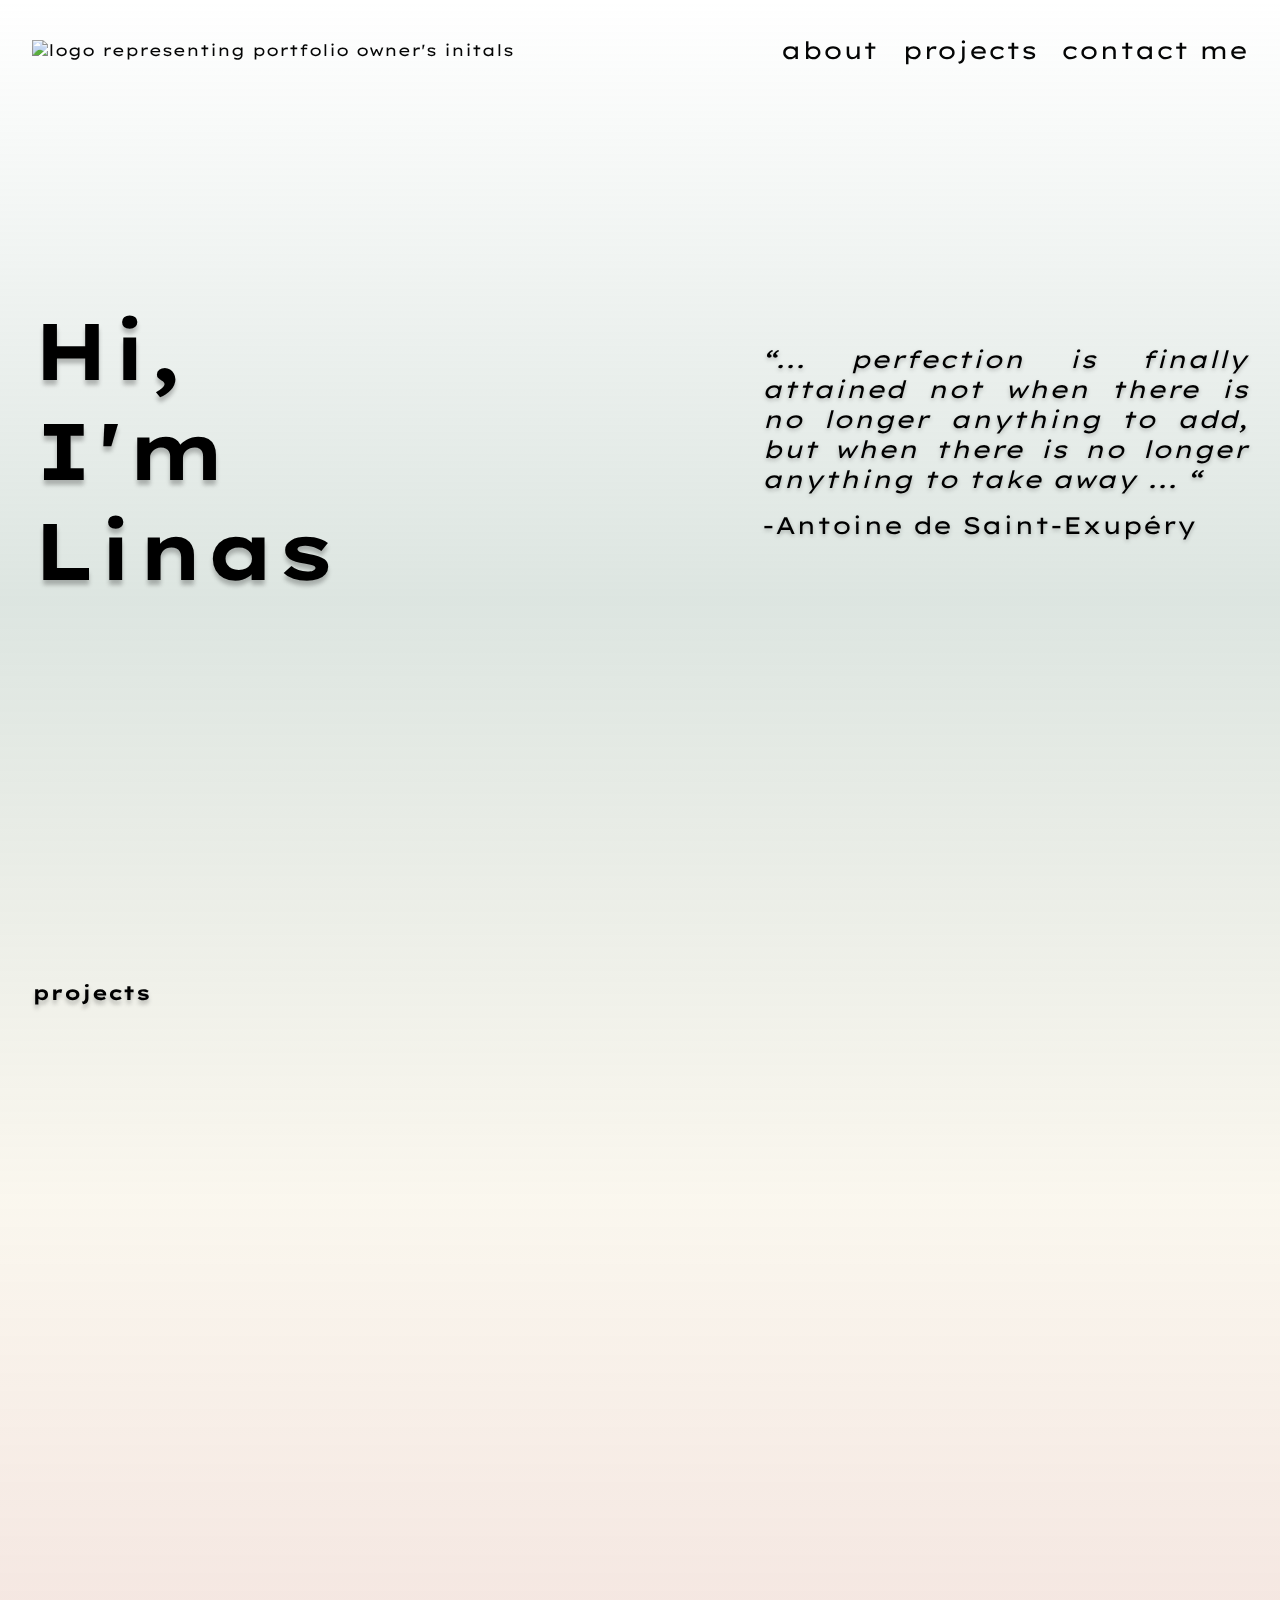
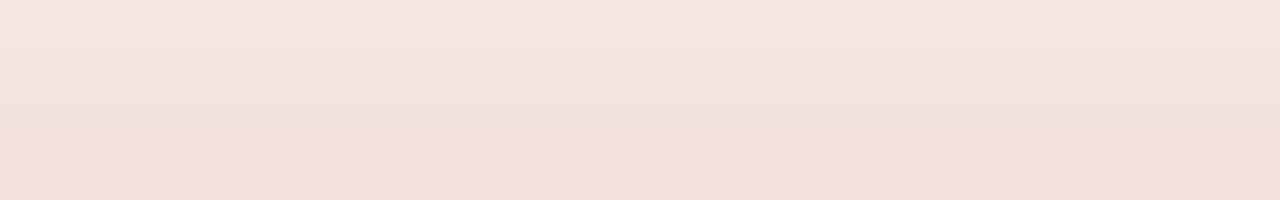
==== RWD/portfolio/index.html @ 1ae4032e "Fix padding, remove margins" ====
<!DOCTYPE html>
<html lang="en">
<head>
    <meta charset="UTF-8">
    <meta http-equiv="X-UA-Compatible" content="IE=edge">
    <meta name="viewport" content="width=device-width, initial-scale=1.0">
    <title>FCC Portfolio</title>
    <link href="./css/main.css" rel="stylesheet">
</head>
<body>
    <header class="headerBar">
        <nav id="navbar">
            <div class="navLogo">
                <img src="https://svgshare.com/i/Zgx.svg" alt="logo representing portfolio owner's initals">
            </div>
            <div class="navMenu">
                <ul class="navList">
                    <li class="navListItem">about</li>
                    <li class="navListItem">projects</li>
                    <li class="navListItem">contact me</li>
                </ul>
            </div>
        </nav>
    </header>
    <div class="parallaxContainer">
        <div class="parallaxBackground">
            <section class="parallaxLayer-1 aboutSection" id="welcome-section" > <!--id required by FCC test-->
                <h1 class="aboutTitle">Hi, I'm Linas</h1>
                <div class="quoteWrapper" >
                    <p><i>“... perfection is finally attained not when there is no longer anything to add, but when there is no longer anything to take away ... “</i></p>
                    <p>-Antoine de Saint-Exupéry</p>
                </div>
            </section>
            <section class="parallaxLayer-1 projectsSection" id="projects">
                <h1 class="projectsTitle">projects</h1>
                <div class="projectsGridcontainer">
                    <div class="projectsItem">
                        <div class="projectsItem-Image">
                            
                        </div>

                    </div>
                </div>

            </section>
            <section class="parallaxLayer-1" id="contactMe">

            </section>
        </div>
    </div>
</body>
</html>
---- RWD/portfolio/css/main.css ----
/* Global  */
@import url('https://fonts.googleapis.com/css2?family=Lexend+Mega&display=swap');

*, ::before, ::after { box-sizing: border-box; margin: 0; padding: 0;} 

html {scroll-behavior: smooth;}

body { font-family: "Lexend Mega", sans-serif; font-size: 1rem;}

/* Global End */

/* parallax effect
formula for determining scale factor:
(perspective - distance)/perspective = scaleFactor 
distance is taken from translateZ value

*/

.parallaxContainer {
    position: relative;
    width: 100%;
    height: 100%;
    overflow-x: hidden;
    overflow-y: scroll;
    perspective: 100px;
    perspective-origin: 0%;
}
.parallaxBackground {
    background-image: linear-gradient(180deg, rgba(231, 220, 128, 0), rgba(151, 177, 163, 0.33), rgba(218, 192, 126, 0.13), rgba(205, 134, 118, 0.26));
     width: 100%; /* refers to parallaxContainer */
}

.parallaxLayer-1 {

}

/* HEADER MAGIC START */
.headerBar {
    position: fixed;
    top:0;
    height: 100px;
    width: 100%;
    padding: 0 2rem;;
}

nav {
    display: flex;
    justify-content: space-between;
    align-items: center;
    height: 100%;
    width: 100%;
}

.navLogo img {
    height: 60px;
}

.navList {
    display: flex;
    flex-direction: row;
    justify-content: space-between;
    align-items: center;
    list-style: none;
    height: 100%;
}

.navListItem {
    display: inline-block;
    padding-left: 1.5rem;
    font-size: 1.5rem;
}

/* HEADER MAGIC END */

/* SECTION about MAGIC START */

.aboutSection {
    display: flex;
    flex-direction: row;
    justify-content: space-between;
    align-items: center;
    width: 100%;
    height: 100vh;
    padding: 0 2rem;
}

.aboutTitle {
    padding-right: 25%;
    width: 50%;
    font-size: 5rem;
    text-shadow: 0px 5px 4px rgba(0, 0, 0, 0.25);
}
  
.quoteWrapper {
    width: 50%;
    display: flex;
    flex-direction: column;
    align-items: flex-end;
}

.quoteWrapper p {
    padding-bottom: 1rem;
    width: 80%;
    font-size: 1.5rem;
    text-align: justify;
    text-shadow: 0px 2px 4px rgba(0, 0, 0, 0.25);
}

/* SECTION projects MAGIC START */

.projectsSection {
    display: flex;
    height: 100vh;
    padding: 5rem 2rem;
}
.projectsTitle {
    font-size: 1.25rem;
    text-shadow: 0px 4px 4px rgba(0, 0, 0, 0.25);

}
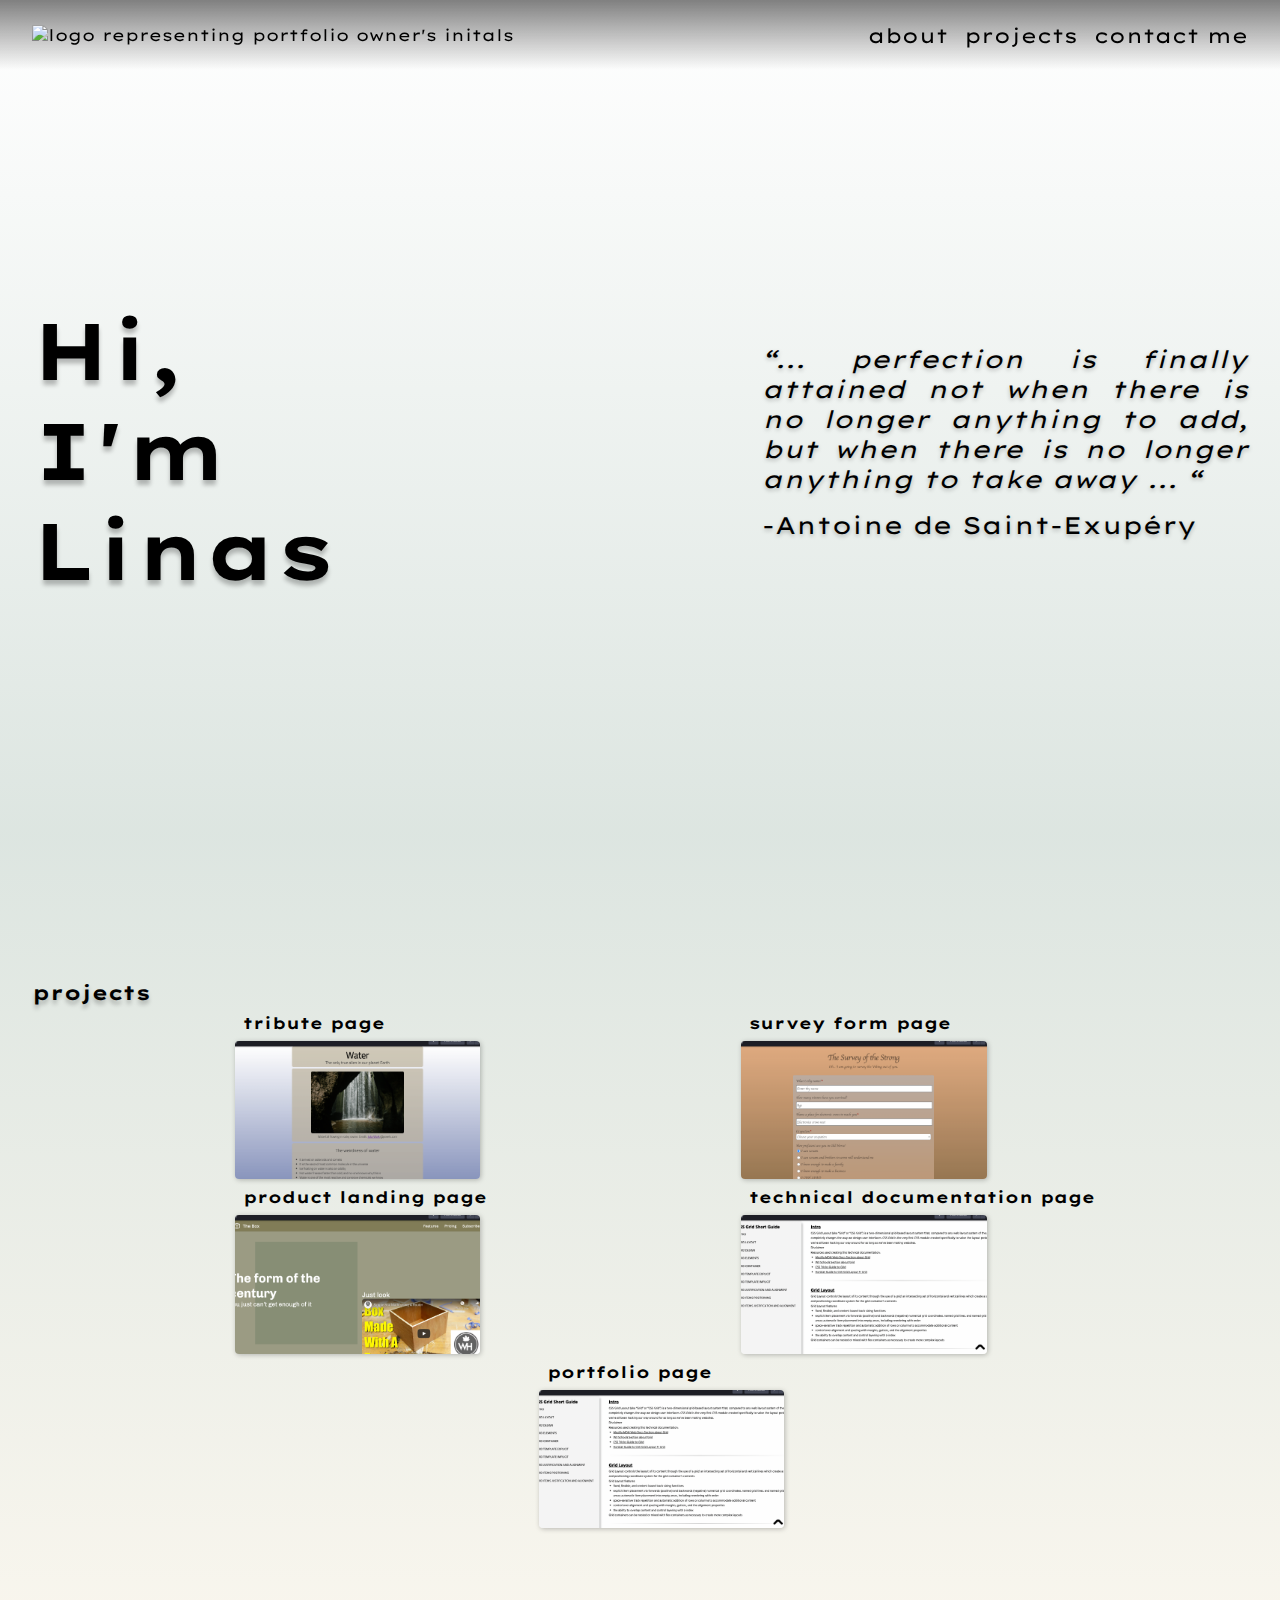
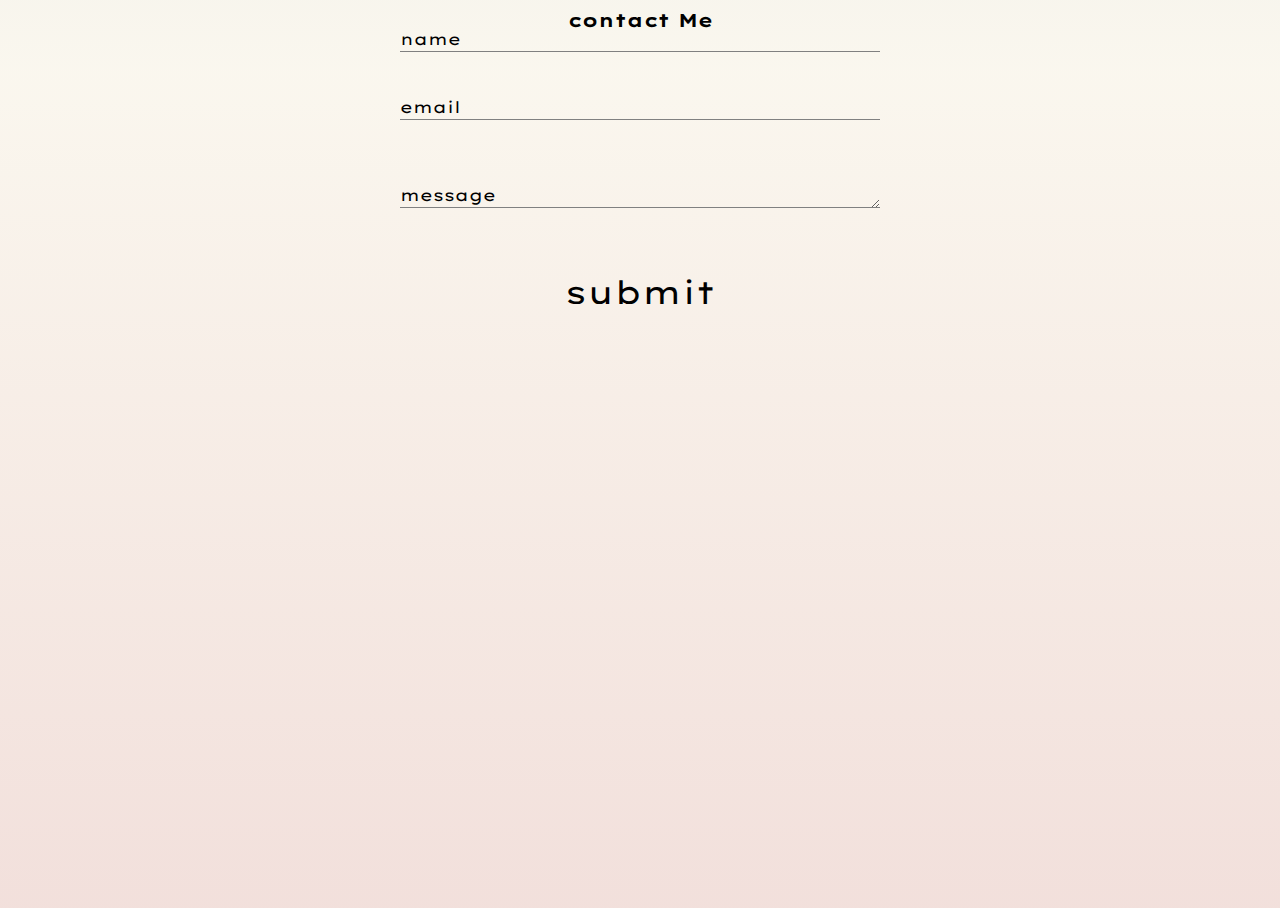
==== commit 86e81981: "Add hero, projects and contact me sections" ====
--- a/RWD/portfolio/index.html
+++ b/RWD/portfolio/index.html
@@ -11,7 +11,8 @@
     <header class="headerBar">
         <nav id="navbar">
             <div class="navLogo">
-                <img src="https://svgshare.com/i/Zgx.svg" alt="logo representing portfolio owner's initals">
+                <img src="https://gist.githubusercontent.com/paulauskas-linas/23a0754fc43d1c6cd858079d7a46c87a/raw/0eb8abd3952b3c3a4d4c0a533de4ffc9a9846395/LP-Logo.svg"
+                alt="logo representing portfolio owner's initals"> <!--https://svgshare.com/i/Zgx.svg --> 
             </div>
             <div class="navMenu">
                 <ul class="navList">
@@ -34,16 +35,116 @@
             <section class="parallaxLayer-1 projectsSection" id="projects">
                 <h1 class="projectsTitle">projects</h1>
                 <div class="projectsGridcontainer">
-                    <div class="projectsItem">
+                    <div class="projectsItem project-1">
+                        <div class="projectsItem-Title">
+                            <h4>tribute page</h4>
+                        </div>
                         <div class="projectsItem-Image">
-                            
+                            <img class="imgPage"  src="./images/tribute-page-image.png" alt="tribute page thumbnail"> <!--src="https://ibb.co/M74H1FS"-->
+                            <div class="projectsItem-Overlay"></div>
+                            <div class="projectsItem-Link">
+                                <a href="#">View on Codepen.io <img class="imgIcon" src="https://gist.githubusercontent.com/paulauskas-linas/4e09f45941d05b66aeaf3b08c924c803/raw/22e6977cbd27b227a4b9aacc6374a55cf139ad51/Open-new-tab.svg" alt=""></a>
+                            </div>
                         </div>
-
+                        <div class="projectsItem-Desc">
+                            <p>free code camp</p>
+                            <p>responsive web design project</p>
+                            <p>#html5  #css3</p>
+                        </div>
+                    </div>
+                    <div class="projectsItem project-2">
+                        <div class="projectsItem-Title">
+                            <h4>survey form page</h4>
+                        </div>
+                        <div class="projectsItem-Image">
+                            <img class="imgPage"  src="./images/survey-form-image.png" alt="tribute page thumbnail"> <!--src="https://ibb.co/M74H1FS"-->
+                            <div class="projectsItem-Overlay"></div>
+                            <div class="projectsItem-Link">
+                                <a href="#">View on Codepen.io <img class="imgIcon" src="https://gist.githubusercontent.com/paulauskas-linas/4e09f45941d05b66aeaf3b08c924c803/raw/22e6977cbd27b227a4b9aacc6374a55cf139ad51/Open-new-tab.svg" alt=""></a>
+                            </div>
+                        </div>
+                        <div class="projectsItem-Desc">
+                            <p>free code camp</p>
+                            <p>responsive web design project</p>
+                            <p>#html5  #css3</p>
+                        </div>
+                    </div>
+                    <div class="projectsItem project-3">
+                        <div class="projectsItem-Title">
+                            <h4>product landing page</h4>
+                        </div>
+                        <div class="projectsItem-Image">
+                            <img class="imgPage"  src="./images/landing-page-image.png" alt="tribute page thumbnail"> <!--src="https://ibb.co/M74H1FS"-->
+                            <div class="projectsItem-Overlay"></div>
+                            <div class="projectsItem-Link">
+                                <a href="#">View on Codepen.io <img class="imgIcon" src="https://gist.githubusercontent.com/paulauskas-linas/4e09f45941d05b66aeaf3b08c924c803/raw/22e6977cbd27b227a4b9aacc6374a55cf139ad51/Open-new-tab.svg" alt=""></a>
+                            </div>
+                        </div>
+                        <div class="projectsItem-Desc">
+                            <p>free code camp</p>
+                            <p>responsive web design project</p>
+                            <p>#html5  #css3</p>
+                        </div>
+                    </div>
+                    <div class="projectsItem project-4">
+                        <div class="projectsItem-Title">
+                            <h4>technical documentation page</h4>
+                        </div>
+                        <div class="projectsItem-Image">
+                            <img class="imgPage"  src="./images/technical-page-image.png" alt="tribute page thumbnail"> <!--src="https://ibb.co/M74H1FS"-->
+                            <div class="projectsItem-Overlay"></div>
+                            <div class="projectsItem-Link">
+                                <a href="#">View on Codepen.io <img class="imgIcon" src="https://gist.githubusercontent.com/paulauskas-linas/4e09f45941d05b66aeaf3b08c924c803/raw/22e6977cbd27b227a4b9aacc6374a55cf139ad51/Open-new-tab.svg" alt=""></a>
+                            </div>
+                        </div>
+                        <div class="projectsItem-Desc">
+                            <p>free code camp</p>
+                            <p>responsive web design project</p>
+                            <p>#html5  #css3</p>
+                        </div>
+                    </div>
+                    <div class="projectsItem project-5">
+                        <div class="projectsItem-Title">
+                            <h4>portfolio page</h4>
+                        </div>
+                        <div class="projectsItem-Image">
+                            <img class="imgPage"  src="./images/technical-page-image.png" alt="tribute page thumbnail"> <!--src="https://ibb.co/M74H1FS"-->
+                            <div class="projectsItem-Overlay"></div>
+                            <div class="projectsItem-Link">
+                                <a href="#">View on Codepen.io <img class="imgIcon" src="https://gist.githubusercontent.com/paulauskas-linas/4e09f45941d05b66aeaf3b08c924c803/raw/22e6977cbd27b227a4b9aacc6374a55cf139ad51/Open-new-tab.svg" alt=""></a>
+                            </div>
+                        </div>
+                        <div class="projectsItem-Desc">
+                            <p>free code camp</p>
+                            <p>responsive web design project</p>
+                            <p>#html5  #css3</p>
+                        </div>
                     </div>
                 </div>
 
             </section>
-            <section class="parallaxLayer-1" id="contactMe">
+            <section class="parallaxLayer-1 contactSection" id="contactMe">
+                <div class="contactWrapper">
+                    <h3>contact Me</h3>
+                    <form action="">
+                        <div class="inputGroup">
+                            <input class="inputElements" type="text" id="name" name="name" required placeholder="name">
+                            <label class="labelElements" for="name">name</label>
+                            <div class="borderLine"></div>
+                        </div>
+                        <div class="inputGroup">
+                            <input class="inputElements" type="email" id="email" name="email" required placeholder="email">
+                            <label class="labelElements" for="email">email</label>
+                            <div class="borderLine"></div>
+                        </div>
+                        <div class="inputGroup">
+                            <textarea class="inputElements" name="message" id="message" required placeholder="message"></textarea>
+                            <label class="labelElements" for="message">message</label>
+                            <div class="borderLine"></div>
+                        </div>
+                        <input class="submitButton" type="submit" value="submit">
+                    </form>
+                </div>
 
             </section>
         </div>
--- a/RWD/portfolio/css/main.css
+++ b/RWD/portfolio/css/main.css
@@ -38,9 +38,12 @@
 .headerBar {
     position: fixed;
     top:0;
-    height: 100px;
-    width: 100%;
-    padding: 0 2rem;;
+    z-index: 10;
+    height: 70px; /* 100 px - 1920 res */
+    width: 100%;
+    padding: 0 2rem;
+    background-image: linear-gradient(to bottom, rgb(128, 128, 128, 1), rgb(128, 128, 128, 0.0));
+    
 }
 
 nav {
@@ -52,7 +55,7 @@
 }
 
 .navLogo img {
-    height: 60px;
+    height: 45px;  /* 60px - 1920 */
 }
 
 .navList {
@@ -66,8 +69,8 @@
 
 .navListItem {
     display: inline-block;
-    padding-left: 1.5rem;
-    font-size: 1.5rem;
+    padding-left: 1.0rem;
+    font-size: 1.25rem;
 }
 
 /* HEADER MAGIC END */
@@ -110,11 +113,347 @@
 
 .projectsSection {
     display: flex;
-    height: 100vh;
+    flex-direction: column;
+    align-items: flex-start;
+    height: max-content;
+    width: 100%;
     padding: 5rem 2rem;
 }
+
 .projectsTitle {
     font-size: 1.25rem;
     text-shadow: 0px 4px 4px rgba(0, 0, 0, 0.25);
-
+}
+
+.projectsGridcontainer {
+    display: grid;
+    width: 100%;
+    grid-template-columns: repeat(12, 1fr);
+    grid-template-rows: repeat(2, 1fr);
+    /* gap: 1rem 4rem; row gap column gap */
+    justify-content: center;
+   
+}
+/* DESKTOPS AND FULL HD RESOLUTION SCREENS */
+@media screen and (min-width:1920px) {
+
+    .project-1 {
+        grid-area: project1;
+        grid-row-start: 1;
+        grid-column: 1 / span 4;
+    }
+    .project-2 {
+        grid-area: project2;
+        grid-row-start: 1;
+        grid-column: 5 / span 4;
+    }
+    .project-3 {
+        grid-area: project3;
+        grid-row-start: 1;
+        grid-column: 9 / span 4;
+    }
+    .project-4 {
+        grid-area: project4;
+        grid-row-start: 2;
+        grid-column: 4 / span 4;
+    }
+    .project-5 {
+        grid-area: project5;
+        grid-row-start: 2;
+        grid-column: 8 / span 4;
+    }
+}
+/* RETINA DISPLAYS MEDIA QUERY */
+@media screen 
+    and (min-width: 1200px)
+    and (max-width: 1600px)
+    and (-webkit-min-device-pixel-ratio: 2)
+    and (min-resolution: 192dpi) 
+    {
+    .projectsGridcontainer{
+        grid-template-rows: repeat(3, 1fr);
+    }
+    .project-1 {
+        grid-area: project1;
+        grid-row-start: 1;
+        grid-column: 3 / span 5;
+    }
+    .project-2 {
+        grid-area: project2;
+        grid-row-start: 1;
+        grid-column: 8 / span 5;
+    }
+    .project-3 {
+        grid-area: project3;
+        grid-row-start: 2;
+        grid-column: 3 / span 5;
+    }
+    .project-4 {
+        grid-area: project4;
+        grid-row-start: 2;
+        grid-column: 8 / span 5;
+    }
+    .project-5 {
+        grid-area: project5;
+        grid-row-start: 3;
+        grid-column: 6 / span 5;
+    }
+}
+/* SAFARI'S SPECIAL TREATMENT  */
+@media screen 
+    and (min-width: 1200px)
+    and (max-width: 1600px)
+    {
+    .projectsGridcontainer{
+        grid-template-rows: repeat(3, 1fr);
+    }
+    .project-1 {
+        grid-area: project1;
+        grid-row-start: 1;
+        grid-column: 3 / span 5;
+    }
+    .project-2 {
+        grid-area: project2;
+        grid-row-start: 1;
+        grid-column: 8 / span 5;
+    }
+    .project-3 {
+        grid-area: project3;
+        grid-row-start: 2;
+        grid-column: 3 / span 5;
+    }
+    .project-4 {
+        grid-area: project4;
+        grid-row-start: 2;
+        grid-column: 8 / span 5;
+    }
+    .project-5 {
+        grid-area: project5;
+        grid-row-start: 3;
+        grid-column: 6 / span 5;
+    }
+}
+
+.projectsItem {
+    position: relative;
+    display: grid;
+    grid-template-areas: 
+    "title title"
+    "image desc";
+    grid-template-rows: max-content max-content;
+    grid-template-columns: auto auto;
+}
+
+.projectsItem-Title {
+    grid-area: title;
+    justify-self: left;
+    padding: 0.5rem;
+    overflow: visible;
+    min-width: 0;
+}
+
+.projectsItem-Desc {
+    grid-area: desc;
+    position: relative;
+    z-index: 0;
+    left: -200px;
+    min-width: 0;
+    padding-left: 1rem;
+    place-self: center;
+    visibility: hidden;
+    transition: all .5s ease-in-out;
+}
+.projectsItem-Image:hover + .projectsItem-Desc {
+    visibility: visible;
+    left: 0;
+}
+.projectsItem-Desc p {
+    margin-bottom: 1rem;
+    font-size: 0.9rem;
+}
+
+.projectsItem-Image {
+    grid-area: image;
+    place-self: center;
+    width: 100%;
+    overflow: hidden;
+    border-radius: 0.25rem;
+    position: relative;
+    z-index: 1;
+    box-shadow: 1px 1px 5px rgba(0, 0, 0, 0.25);
+    transition: all .3 ease-in-out;
+}
+
+.projectsItem-Image .imgPage {
+    position: relative;
+    top: 0;
+    width: 100%;
+    border-radius: 0.25rem;
+    -webkit-transform: scale(1.1);
+	transform: scale(1.1);
+	-webkit-transition: .3s ease-in-out;
+	transition: .3s ease-in-out;
+    opacity: 1;
+}
+
+.projectsItem-Image:hover .imgPage {
+    -webkit-transform: scale(1.3);
+	transform: scale(1.3);
+    opacity: 0.1;
+}
+
+.projectsItem-Image:hover .projectsItem-Image {
+    overflow: unset;
+}
+
+.projectsItem-Overlay {
+    position: absolute;
+    top: 0;
+    width: 100%;
+    height: 100%;
+    background-color: rgba(0, 0, 0, 0.1);
+    border-radius: 0.25rem;
+    z-index: 2;
+    opacity: 0;
+    transition: all 0.5s;
+}
+
+.projectsItem-Image:hover .projectsItem-Overlay {
+    opacity: 1;
+}
+
+.projectsItem-Link {
+    position: absolute;
+    top: 0;
+    left: 0;
+    display: flex;
+    align-items: center;
+    justify-content: center;
+    height: 100%;
+    width: 100%;
+    z-index: 3;
+    opacity: 0;
+    transition: .3s ease-in-out;
+
+}
+.projectsItem-Image:hover .projectsItem-Link {
+    opacity: 1;
+}
+
+.projectsItem-Link a {
+    color: black;
+    text-decoration: none;
+    padding: 30px;
+    font-size: 0.9rem;
+}
+
+.imgIcon {
+    height: 10px;
+    padding-left: 5px;
+    
+}
+
+/* SECTIION contact me MAGIC START  */
+
+.contactSection {
+    height: 100vh;
+}
+
+.contactWrapper {
+    display: flex;
+    flex-direction: column;
+    justify-content: center;
+    margin: auto;
+    width: 30rem;
+    text-align: center;
+}
+.inputGroup {
+    position: relative;
+    width: 100%;
+    height: max-content;
+    display: flex;
+    flex-direction: column;
+    align-items: flex-start;
+    margin-bottom: 3rem;
+}
+.contactWrapper form{
+    display: flex;
+    flex-direction: column;
+    align-items: flex-start;
+    justify-items: center;
+    margin: auto;
+    width: 30rem;
+}
+
+.inputElements {
+    position: relative;
+    display: block;
+    font-family: inherit;
+    font-size: 1rem;
+    width: 100%;
+    /* height: 1.5rem; */
+    /* margin-top: 1rem; */
+    /* margin-bottom: 1rem; */
+    /* padding-bottom: 1rem; */
+    border: 0;
+    outline: none;
+    resize: vertical;
+    /* border-bottom: 1px solid grey; */
+    background-color: transparent;
+}
+.borderLine {
+    position: absolute;
+    z-index: 2;
+    bottom: 0;
+    width: 100%;
+    height: 1px;
+    background-color: grey;
+    pointer-events: none;
+}
+.borderLine::before, .borderLine::after {
+    content: "";
+    position: absolute;
+    left: 0;
+    height: 200%;
+    background-color: rgb(114, 114, 114);
+    width: 0;
+}
+.borderLine::before {
+transition: width 0.3s ease-out
+}
+
+.inputElements:focus ~ .borderLine::before {
+    width: 100%;
+}
+.labelElements {
+    position: absolute;
+    pointer-events: none;
+    bottom: calc(0.25rem - 1px);
+    transition: all 0.5s ease-in-out;
+}
+
+.inputElements:focus ~ .labelElements {
+    bottom: calc(1.25rem - 1px);
+}
+.inputElements:focus + .inputElements::placeholder {
+    opacity: 1;
+}
+
+.inputElements::placeholder {
+    opacity: 0;
+}
+
+.submitButton {
+    font-size: 2rem;
+    font-family: inherit;
+    height: 2rem;
+    width: 100%;
+    margin-top: 1rem;
+    margin-bottom: 1rem;
+    border: 0;
+    background-color: transparent;
+}
+
+.submitButton:hover {
+    cursor: pointer;
 }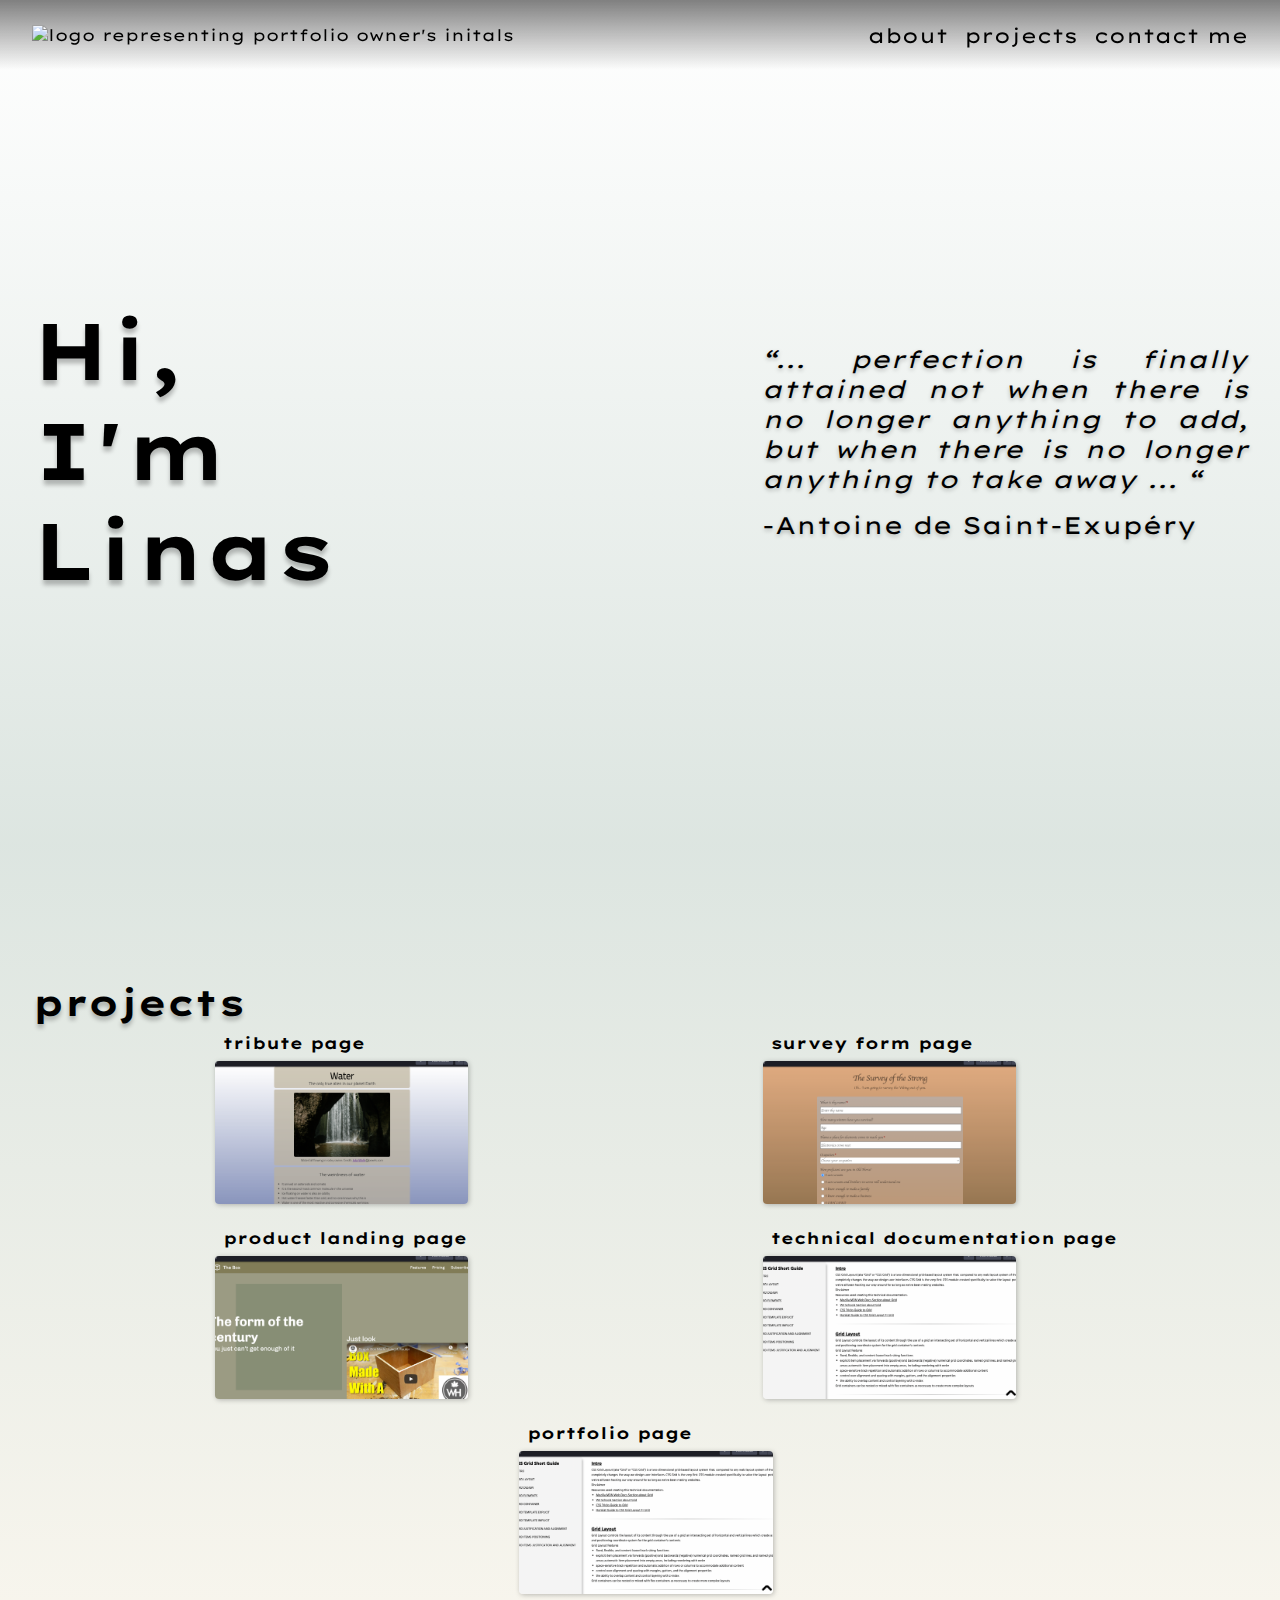
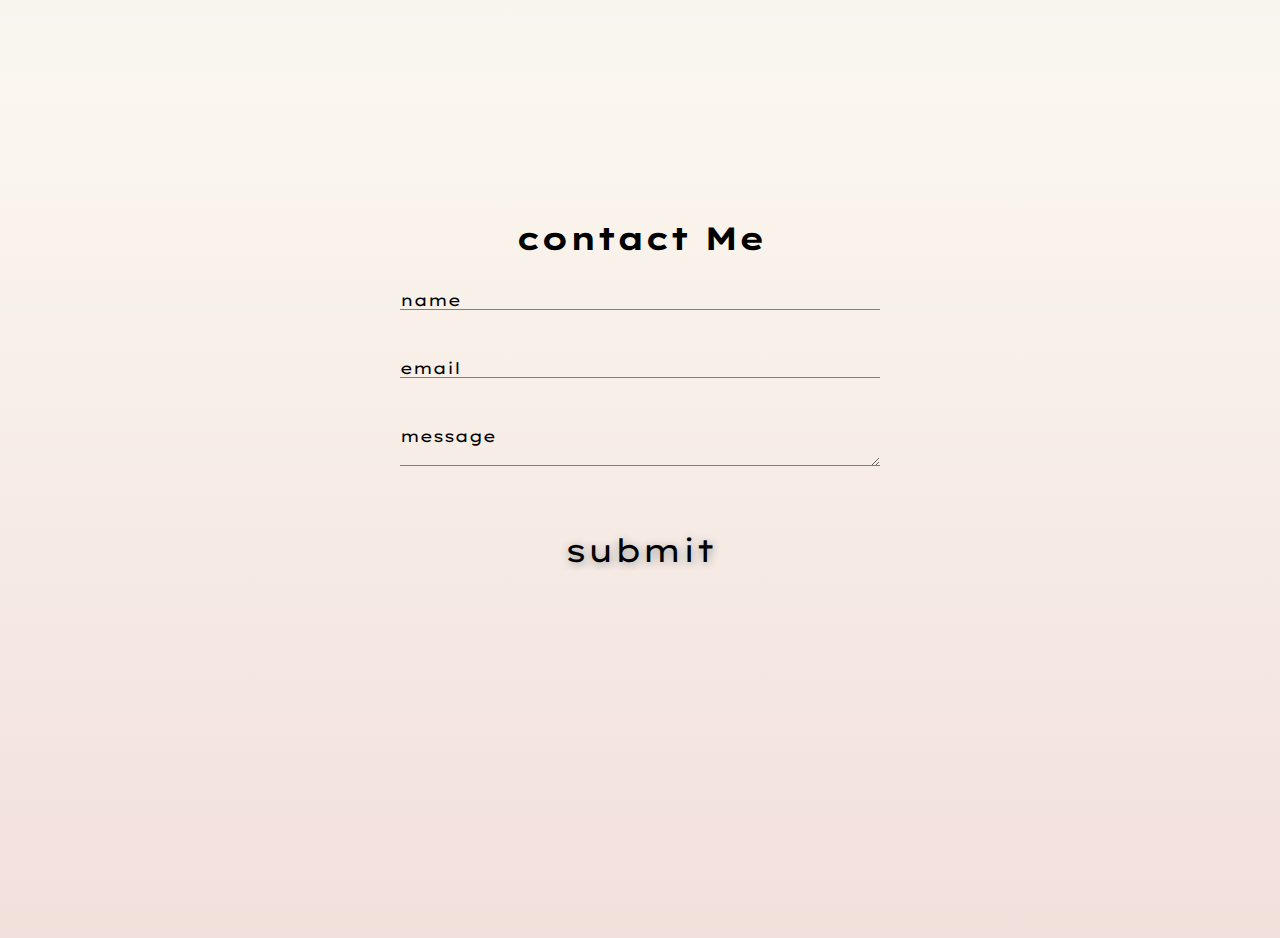
==== commit bfe7c69d: "Add footer. Fix media queries project section" ====
--- a/RWD/portfolio/index.html
+++ b/RWD/portfolio/index.html
@@ -48,7 +48,8 @@
                         </div>
                         <div class="projectsItem-Desc">
                             <p>free code camp</p>
-                            <p>responsive web design project</p>
+                            <p>responsive web</p>
+                            <p>design project</p>
                             <p>#html5  #css3</p>
                         </div>
                     </div>
@@ -65,7 +66,8 @@
                         </div>
                         <div class="projectsItem-Desc">
                             <p>free code camp</p>
-                            <p>responsive web design project</p>
+                            <p>responsive web</p>
+                            <p>design project</p>
                             <p>#html5  #css3</p>
                         </div>
                     </div>
@@ -82,7 +84,8 @@
                         </div>
                         <div class="projectsItem-Desc">
                             <p>free code camp</p>
-                            <p>responsive web design project</p>
+                            <p>responsive web</p>
+                            <p>design project</p>
                             <p>#html5  #css3</p>
                         </div>
                     </div>
@@ -99,7 +102,8 @@
                         </div>
                         <div class="projectsItem-Desc">
                             <p>free code camp</p>
-                            <p>responsive web design project</p>
+                            <p>responsive web</p>
+                            <p>design project</p>
                             <p>#html5  #css3</p>
                         </div>
                     </div>
@@ -116,7 +120,8 @@
                         </div>
                         <div class="projectsItem-Desc">
                             <p>free code camp</p>
-                            <p>responsive web design project</p>
+                            <p>responsive web</p>
+                            <p>design project</p>
                             <p>#html5  #css3</p>
                         </div>
                     </div>
@@ -125,8 +130,8 @@
             </section>
             <section class="parallaxLayer-1 contactSection" id="contactMe">
                 <div class="contactWrapper">
-                    <h3>contact Me</h3>
-                    <form action="">
+                    <h3 class="contactTitle">contact Me</h3>
+                    <form>
                         <div class="inputGroup">
                             <input class="inputElements" type="text" id="name" name="name" required placeholder="name">
                             <label class="labelElements" for="name">name</label>
@@ -145,6 +150,28 @@
                         <input class="submitButton" type="submit" value="submit">
                     </form>
                 </div>
+                <footer class="footerBar">
+                    <div class="profileWrapper">
+                        <div class="profileGroup">
+                            <a class="profileLink" href="#">
+                                <img class="profileImage" src="https://gist.githubusercontent.com/paulauskas-linas/5634d9c485f2d5670aab310d127ba085/raw/3737ef88d2c002b6579de37f0a1c89c19afa527b/GitHub-icon.svg" alt="">
+                                <p class="profileText">github profile</p>
+                            </a>
+                        </div>
+                        <div class="profileGroup">
+                            <a class="profileLink" href="#">
+                                <img class="profileImage" src="https://gist.githubusercontent.com/paulauskas-linas/2230ad0b1bdddcf3e721e39c43702c73/raw/d50d54a9859c410bb1374519d8cd5a1fb4202756/codepen-icon.svg" alt="">
+                                <p class="profileText">codepen profile</p>
+                            </a>
+                        </div>
+                        <div class="profileGroup">
+                            <a class="profileLink" href="#">
+                                <img class="profileImage" src="https://gist.githubusercontent.com/paulauskas-linas/9cf923a3d4423e94ad4e49ca89dd5e96/raw/79f559b1fb07e5d4da1321f0769f44af40d49c2b/freecodecamp-icon.svg" alt="">
+                                <p class="profileText">freecodecamp profile</p>
+                            </a>
+                        </div>
+                    </div>
+                </footer>
 
             </section>
         </div>
--- a/RWD/portfolio/css/main.css
+++ b/RWD/portfolio/css/main.css
@@ -7,6 +7,9 @@
 
 body { font-family: "Lexend Mega", sans-serif; font-size: 1rem;}
 
+.debug {
+    border: 10px solid red;
+}
 /* Global End */
 
 /* parallax effect
@@ -121,117 +124,17 @@
 }
 
 .projectsTitle {
-    font-size: 1.25rem;
+    font-size: 2.25rem;
     text-shadow: 0px 4px 4px rgba(0, 0, 0, 0.25);
 }
 
 .projectsGridcontainer {
     display: grid;
     width: 100%;
-    grid-template-columns: repeat(12, 1fr);
+    grid-template-columns: repeat(20, 1fr);
     grid-template-rows: repeat(2, 1fr);
-    /* gap: 1rem 4rem; row gap column gap */
+    gap: 3rem 0.1rem; /*row gap column gap */
     justify-content: center;
-   
-}
-/* DESKTOPS AND FULL HD RESOLUTION SCREENS */
-@media screen and (min-width:1920px) {
-
-    .project-1 {
-        grid-area: project1;
-        grid-row-start: 1;
-        grid-column: 1 / span 4;
-    }
-    .project-2 {
-        grid-area: project2;
-        grid-row-start: 1;
-        grid-column: 5 / span 4;
-    }
-    .project-3 {
-        grid-area: project3;
-        grid-row-start: 1;
-        grid-column: 9 / span 4;
-    }
-    .project-4 {
-        grid-area: project4;
-        grid-row-start: 2;
-        grid-column: 4 / span 4;
-    }
-    .project-5 {
-        grid-area: project5;
-        grid-row-start: 2;
-        grid-column: 8 / span 4;
-    }
-}
-/* RETINA DISPLAYS MEDIA QUERY */
-@media screen 
-    and (min-width: 1200px)
-    and (max-width: 1600px)
-    and (-webkit-min-device-pixel-ratio: 2)
-    and (min-resolution: 192dpi) 
-    {
-    .projectsGridcontainer{
-        grid-template-rows: repeat(3, 1fr);
-    }
-    .project-1 {
-        grid-area: project1;
-        grid-row-start: 1;
-        grid-column: 3 / span 5;
-    }
-    .project-2 {
-        grid-area: project2;
-        grid-row-start: 1;
-        grid-column: 8 / span 5;
-    }
-    .project-3 {
-        grid-area: project3;
-        grid-row-start: 2;
-        grid-column: 3 / span 5;
-    }
-    .project-4 {
-        grid-area: project4;
-        grid-row-start: 2;
-        grid-column: 8 / span 5;
-    }
-    .project-5 {
-        grid-area: project5;
-        grid-row-start: 3;
-        grid-column: 6 / span 5;
-    }
-}
-/* SAFARI'S SPECIAL TREATMENT  */
-@media screen 
-    and (min-width: 1200px)
-    and (max-width: 1600px)
-    {
-    .projectsGridcontainer{
-        grid-template-rows: repeat(3, 1fr);
-    }
-    .project-1 {
-        grid-area: project1;
-        grid-row-start: 1;
-        grid-column: 3 / span 5;
-    }
-    .project-2 {
-        grid-area: project2;
-        grid-row-start: 1;
-        grid-column: 8 / span 5;
-    }
-    .project-3 {
-        grid-area: project3;
-        grid-row-start: 2;
-        grid-column: 3 / span 5;
-    }
-    .project-4 {
-        grid-area: project4;
-        grid-row-start: 2;
-        grid-column: 8 / span 5;
-    }
-    .project-5 {
-        grid-area: project5;
-        grid-row-start: 3;
-        grid-column: 6 / span 5;
-    }
 }
 
 .projectsItem {
@@ -242,6 +145,7 @@
     "image desc";
     grid-template-rows: max-content max-content;
     grid-template-columns: auto auto;
+    margin-bottom: 1rem;
 }
 
 .projectsItem-Title {
@@ -249,7 +153,6 @@
     justify-self: left;
     padding: 0.5rem;
     overflow: visible;
-    min-width: 0;
 }
 
 .projectsItem-Desc {
@@ -290,15 +193,15 @@
     width: 100%;
     border-radius: 0.25rem;
     -webkit-transform: scale(1.1);
-	transform: scale(1.1);
-	-webkit-transition: .3s ease-in-out;
-	transition: .3s ease-in-out;
+    transform: scale(1.1);
+    -webkit-transition: .3s ease-in-out;
+    transition: .3s ease-in-out;
     opacity: 1;
 }
 
 .projectsItem-Image:hover .imgPage {
     -webkit-transform: scale(1.3);
-	transform: scale(1.3);
+    transform: scale(1.3);
     opacity: 0.1;
 }
 
@@ -352,29 +255,155 @@
     padding-left: 5px;
     
 }
-
+/* DESKTOPS AND FULL HD RESOLUTION SCREENS */
+@media screen and (min-width:1600px) {
+
+    .project-1 {
+        grid-area: project1;
+        grid-row-start: 1;
+        grid-column: 2 / span 6;
+    }
+    .project-2 {
+        grid-area: project2;
+        grid-row-start: 1;
+        grid-column: 8 / span 6;
+    }
+    .project-3 {
+        grid-area: project3;
+        grid-row-start: 1;
+        grid-column: 14 / span 6;
+    }
+    .project-4 {
+        grid-area: project4;
+        grid-row-start: 2;
+        grid-column: 6 / span 6;
+    }
+    .project-5 {
+        grid-area: project5;
+        grid-row-start: 2;
+        grid-column: 13 / span 6;
+    }
+}
+/* RETINA DISPLAYS MEDIA QUERY */
+@media screen 
+    and (min-width: 1200px)
+    and (max-width: 1600px)
+    and (-webkit-min-device-pixel-ratio: 2)
+    and (min-resolution: 192dpi) {
+    .projectsGridcontainer{
+        grid-template-rows: repeat(3, 1fr);
+    }
+    .project-1 {
+        grid-area: project1;
+        grid-row-start: 1;
+        grid-column: 4 / span 7;
+    }
+    .project-2 {
+        grid-area: project2;
+        grid-row-start: 1;
+        grid-column: 13 / span 7;
+    }
+    .project-3 {
+        grid-area: project3;
+        grid-row-start: 2;
+        grid-column: 4 / span 7;
+    }
+    .project-4 {
+        grid-area: project4;
+        grid-row-start: 2;
+        grid-column: 13 / span 7;
+    }
+    .project-5 {
+        grid-area: project5;
+        grid-row-start: 3;
+        grid-column: 9 / span 7;
+    }
+}
+/* SAFARI'S SPECIAL TREATMENT  */
+@media screen 
+    and (min-width: 1200px)
+    and (max-width: 1600px) {
+    .projectsGridcontainer{
+        grid-template-rows: repeat(3, 1fr);
+    }
+    .project-1 {
+        grid-area: project1;
+        grid-row-start: 1;
+        grid-column: 4 / span 7;
+    }
+    .project-2 {
+        grid-area: project2;
+        grid-row-start: 1;
+        grid-column: 13 / span 7;
+    }
+    .project-3 {
+        grid-area: project3;
+        grid-row-start: 2;
+        grid-column: 4 / span 7;
+    }
+    .project-4 {
+        grid-area: project4;
+        grid-row-start: 2;
+        grid-column: 13 / span 7;
+    }
+    .project-5 {
+        grid-area: project5;
+        grid-row-start: 3;
+        grid-column: 9 / span 7;
+    }
+}
+/* MOBILE */
+@media screen 
+    and (max-width: 1200px)
+    {
+    .projectsGridcontainer{
+        grid-template-rows: repeat(5, 1fr);
+    }
+    .project-1 {
+        grid-area: project1;
+        grid-row-start: 1;
+        grid-column: 3 / span 14;
+    }
+    .project-2 {
+        grid-area: project2;
+        grid-row-start: 2;
+        grid-column: 3 / span 14;
+    }
+    .project-3 {
+        grid-area: project3;
+        grid-row-start: 3;
+        grid-column: 3 / span 14;
+    }
+    .project-4 {
+        grid-area: project4;
+        grid-row-start: 4;
+        grid-column: 3 / span 14;
+    }
+    .project-5 {
+        grid-area: project5;
+        grid-row-start: 5;
+        grid-column: 3 / span 14;
+    }
+}
 /* SECTIION contact me MAGIC START  */
 
 .contactSection {
-    height: 100vh;
+    height: 80vh;
 }
 
 .contactWrapper {
     display: flex;
     flex-direction: column;
     justify-content: center;
-    margin: auto;
+    margin-top: 10%;
+    margin-left: auto;
+    margin-right: auto;
     width: 30rem;
     text-align: center;
 }
-.inputGroup {
-    position: relative;
-    width: 100%;
-    height: max-content;
-    display: flex;
-    flex-direction: column;
-    align-items: flex-start;
-    margin-bottom: 3rem;
+.contactTitle {
+    font-size: 2rem;
+    padding-bottom: 2rem;
 }
 .contactWrapper form{
     display: flex;
@@ -383,6 +412,15 @@
     justify-items: center;
     margin: auto;
     width: 30rem;
+}
+.inputGroup {
+    position: relative;
+    width: 100%;
+    height: max-content;
+    display: flex;
+    flex-direction: column;
+    align-items: flex-start;
+    margin-bottom: 3rem;
 }
 
 .inputElements {
@@ -401,6 +439,22 @@
     /* border-bottom: 1px solid grey; */
     background-color: transparent;
 }
+
+.inputElements::placeholder {
+    opacity: 0;
+}
+
+.labelElements {
+    position: absolute;
+    pointer-events: none;
+    top: 0;
+    transition: all 0.5s ease-in-out;
+}
+
+.inputElements:focus ~ .labelElements {
+    top: -1.25rem;
+}
+
 .borderLine {
     position: absolute;
     z-index: 2;
@@ -425,35 +479,78 @@
 .inputElements:focus ~ .borderLine::before {
     width: 100%;
 }
-.labelElements {
-    position: absolute;
-    pointer-events: none;
-    bottom: calc(0.25rem - 1px);
-    transition: all 0.5s ease-in-out;
-}
-
-.inputElements:focus ~ .labelElements {
-    bottom: calc(1.25rem - 1px);
-}
-.inputElements:focus + .inputElements::placeholder {
-    opacity: 1;
-}
-
-.inputElements::placeholder {
-    opacity: 0;
-}
 
 .submitButton {
     font-size: 2rem;
     font-family: inherit;
-    height: 2rem;
-    width: 100%;
+    text-shadow: 1px 2px 10px rgb(151, 151, 151);
+    height: 2.5rem;
+    width: 60%;
+    align-self: center;
     margin-top: 1rem;
     margin-bottom: 1rem;
     border: 0;
     background-color: transparent;
+    transition: all 0.6s ease-out;
+    
 }
 
 .submitButton:hover {
     cursor: pointer;
-}+    transform: translate(0, -1rem) ;
+}
+
+/* FOOTER MAGIC */
+
+
+.footerBar {
+    position: fixed;
+    bottom: 0;
+    width: 100%;
+}
+.profileWrapper {
+    display: flex;
+    flex-direction: row;
+    justify-content: space-around;
+    margin: auto;
+    padding-bottom: 5rem;
+    width: 30rem;
+}
+
+.profileGroup {
+    display: flex;
+    justify-content: center;
+    align-content: center;
+    width: 10%;
+    height: 100%;
+}
+.profileLink {
+    position: relative;
+    width: 100%;
+    height: 100%;
+    color: black;
+}
+.profileImage {
+    position: absolute;
+    top: 0;
+    left: 0;
+    transition: all 0.3s ease-out;
+}
+
+.profileText {
+    position: absolute;
+    visibility: hidden;
+    transition: all 0.3s ease-in-out;
+}
+
+.profileGroup:hover .profileText {
+    visibility: visible;
+}
+
+.profileGroup:hover .profileImage {
+    position: absolute;
+    transform: scale(0.8);
+    top: -2.5rem;
+    overflow: visible;
+    left: -2.5rem;
+}
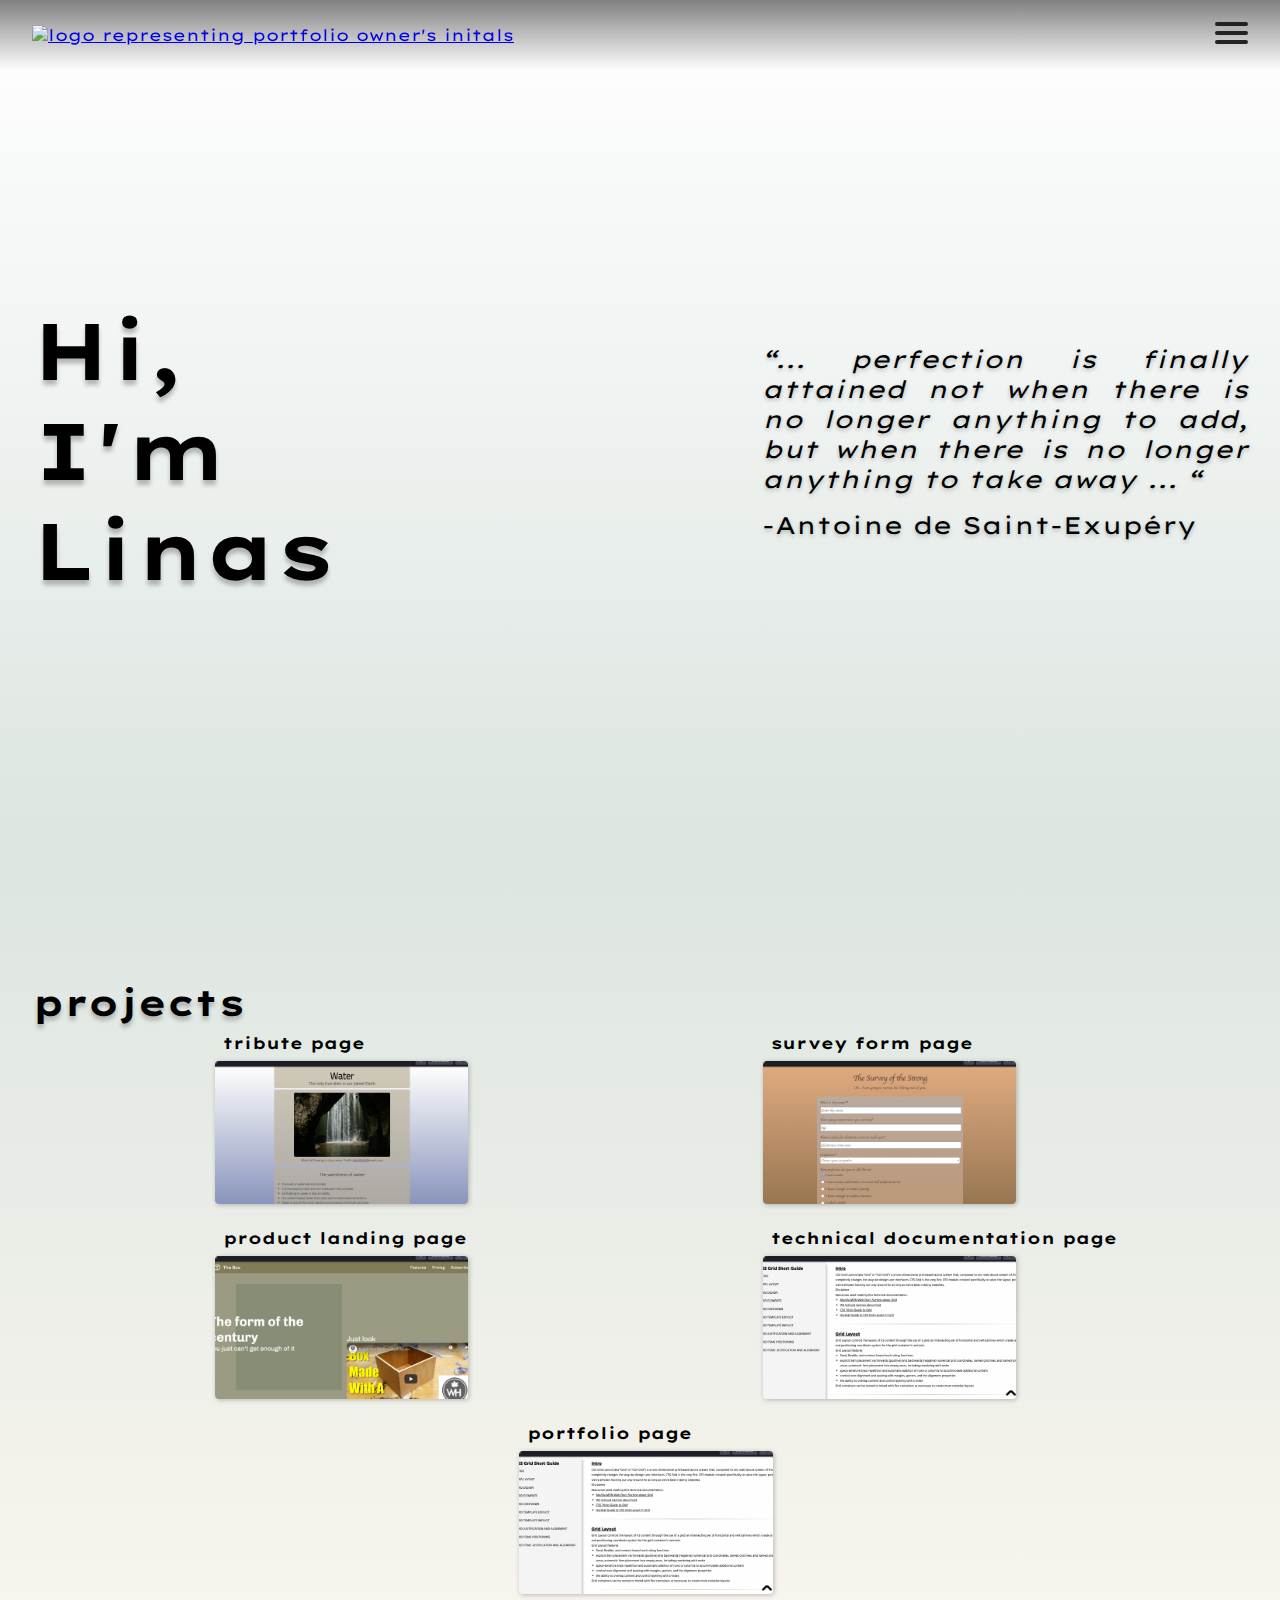
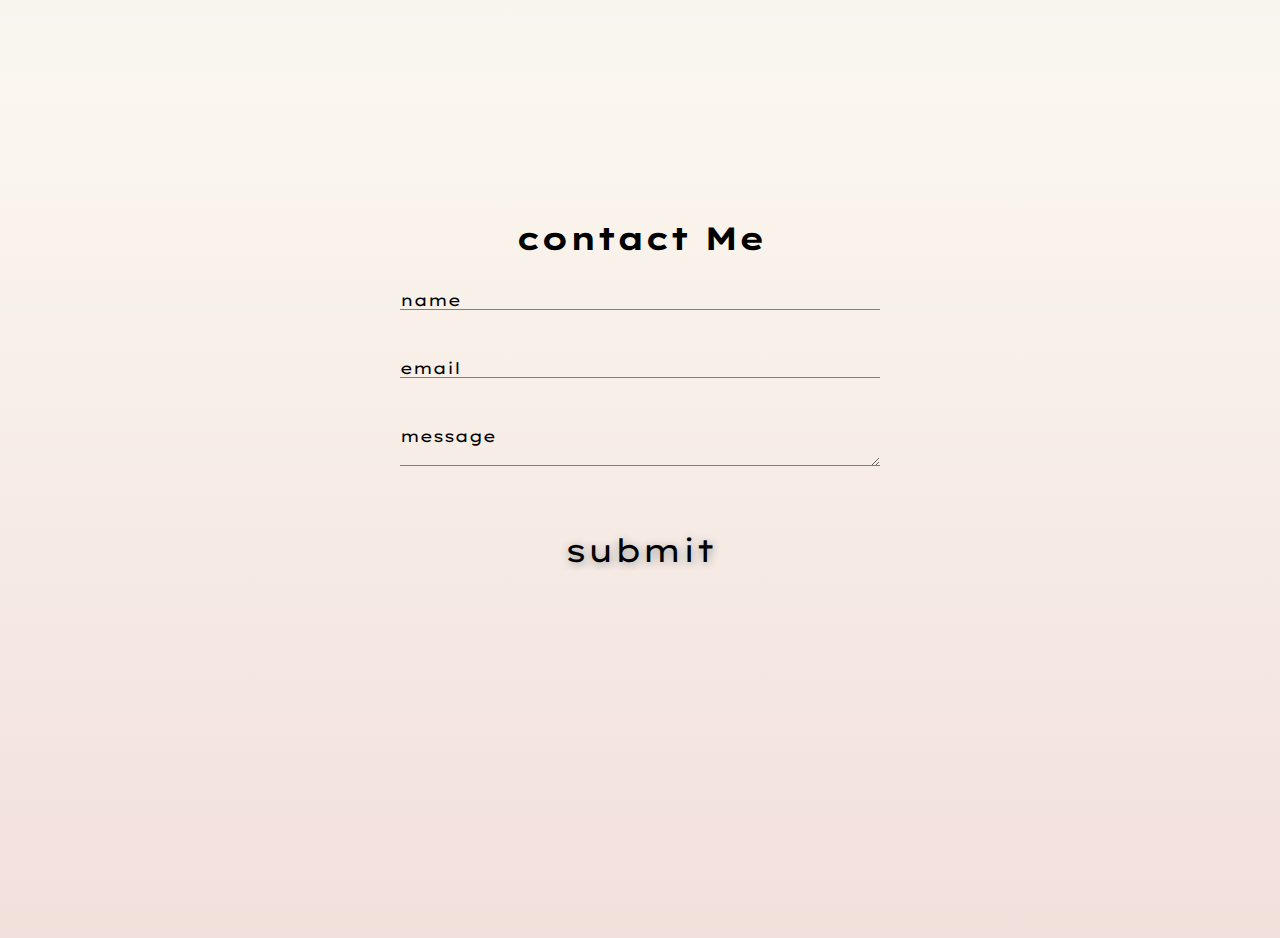
==== commit cf601b80: "Fix Safari fixed position footer." ====
--- a/RWD/portfolio/index.html
+++ b/RWD/portfolio/index.html
@@ -11,14 +11,29 @@
     <header class="headerBar">
         <nav id="navbar">
             <div class="navLogo">
-                <img src="https://gist.githubusercontent.com/paulauskas-linas/23a0754fc43d1c6cd858079d7a46c87a/raw/0eb8abd3952b3c3a4d4c0a533de4ffc9a9846395/LP-Logo.svg"
-                alt="logo representing portfolio owner's initals"> <!--https://svgshare.com/i/Zgx.svg --> 
+                <a href="#">
+                    <img src="https://gist.githubusercontent.com/paulauskas-linas/23a0754fc43d1c6cd858079d7a46c87a/raw/0eb8abd3952b3c3a4d4c0a533de4ffc9a9846395/LP-Logo.svg"
+                    alt="logo representing portfolio owner's initals">
+                </a>
             </div>
             <div class="navMenu">
+                <input type="checkbox"/>
+                <span></span>
+                <span></span>
+                <span></span>
                 <ul class="navList">
-                    <li class="navListItem">about</li>
-                    <li class="navListItem">projects</li>
-                    <li class="navListItem">contact me</li>
+                    <a class="navLink" href="#welcome-section">
+                        <li class="navListItem">about</li>
+                        <div class="underLine"></div>
+                    </a>
+                    <a class="navLink" href="#projects">
+                        <li class="navListItem">projects</li>
+                        <div class="underLine"></div>
+                    </a>
+                    <a class="navLink" href="#contactMe">
+                        <li class="navListItem">contact me</li>
+                        <div class="underLine"></div>
+                    </a>
                 </ul>
             </div>
         </nav>
--- a/RWD/portfolio/css/main.css
+++ b/RWD/portfolio/css/main.css
@@ -61,7 +61,7 @@
     height: 45px;  /* 60px - 1920 */
 }
 
-.navList {
+/* .navList {
     display: flex;
     flex-direction: row;
     justify-content: space-between;
@@ -72,9 +72,155 @@
 
 .navListItem {
     display: inline-block;
-    padding-left: 1.0rem;
+    margin: 0.1rem 0.5rem 0.1rem 0.5rem;
     font-size: 1.25rem;
-}
+} */
+.navLink {
+    position: relative;
+    text-decoration: none;
+    color: black;
+}
+.underLine {
+    position: absolute;
+    z-index: 2;
+    bottom: 0;
+    width: 100%;
+    height: 1px;
+    /* background-color: grey; */
+    /* pointer-events: none; */
+}
+.underLine::before, .underLine::after {
+    content: "";
+    position: absolute;
+    left: 0;
+    height: 200%;
+    background-color: black;
+    width: 0;
+}
+.underLine::before {
+    transition: width 0.3s ease-out
+}
+.navListItem:hover ~ .underLine::before {
+    width: 100%;
+}
+
+/* Hamburger */
+.navMenu {
+    display: block;
+    position: relative;
+    /* top: 50px; */
+    /* right: 50px; */
+    z-index: 1;
+    -webkit-user-select: none;
+    user-select: none;
+}
+
+.navMenu input {
+    display: block;
+    width: 40px;
+    height: 32px;
+    position: absolute;
+    top: -7px;
+    left: -5px;
+  
+    cursor: pointer;
+  
+    opacity: 0; /* hide this */
+    z-index: 2; /* and place it over the hamburger */
+  
+    -webkit-touch-callout: none;
+}
+
+.navMenu span {
+    display: block;
+    width: 33px;
+    height: 4px;
+    margin-bottom: 5px;
+    position: relative;
+    
+    background: rgb(35, 35, 35);
+    border-radius: 3px;
+    
+    z-index: 1;
+    
+    transform-origin: 4px 0px;
+    
+    transition: transform 0.5s cubic-bezier(0.77,0.2,0.05,1.0),
+                background 0.5s cubic-bezier(0.77,0.2,0.05,1.0),
+                opacity 0.55s ease;
+}
+.navMenu span:first-child {
+    transform-origin: 0% 0%;
+}
+
+.navMenu span:nth-last-child(2) {
+    transform-origin: 0% 100%;
+}
+
+/* 
+ * Transform all the slices of hamburger
+ * into a crossmark.
+ */
+.navMenu input:checked ~ span {
+    opacity: 1;
+    transform: rotate(45deg) translate(-2px, -1px);
+    background: rgb(35, 35, 35);
+}
+
+/*
+ * But let's hide the middle one.
+ */
+.navMenu input:checked ~ span:nth-last-child(3) {
+    opacity: 0;
+    transform: rotate(0deg) scale(0.2, 0.2);
+}
+
+/*
+ * Ohyeah and the last one should go the other direction
+ */
+.navMenu input:checked ~ span:nth-last-child(2) {
+    transform: rotate(-45deg) translate(0, -1px);
+}
+
+.navList {
+    position: absolute;
+    width: 20rem;
+    margin: 0 0 0 -18rem;
+    padding: 0;
+    /* padding-top: 125px; */
+    display: flex;
+    flex-direction: column;
+    justify-content: space-between;
+    align-items: flex-end;
+    list-style: none;
+    height: max-content;
+
+
+    /* background: #ededed; */
+    list-style-type: none;
+    -webkit-font-smoothing: antialiased;
+    /* to stop flickering of text in safari */
+    
+    transform-origin: 0% 0%;
+    transform: translate(100%, 0);
+    
+    transition: transform 0.5s cubic-bezier(0.77,0.2,0.05,1.0);
+}
+
+.navListItem {
+    display: inline-block;
+    padding: 10px 0;
+    font-size: 1.25rem;
+}
+
+/*
+ * And let's slide it in from the left
+ */
+.navMenu input:checked ~ ul {
+    transform: none;
+}
+
+
 
 /* HEADER MAGIC END */
 
@@ -389,6 +535,7 @@
 
 .contactSection {
     height: 80vh;
+    position: relative;
 }
 
 .contactWrapper {
@@ -504,7 +651,7 @@
 
 
 .footerBar {
-    position: fixed;
+    position: absolute;
     bottom: 0;
     width: 100%;
 }
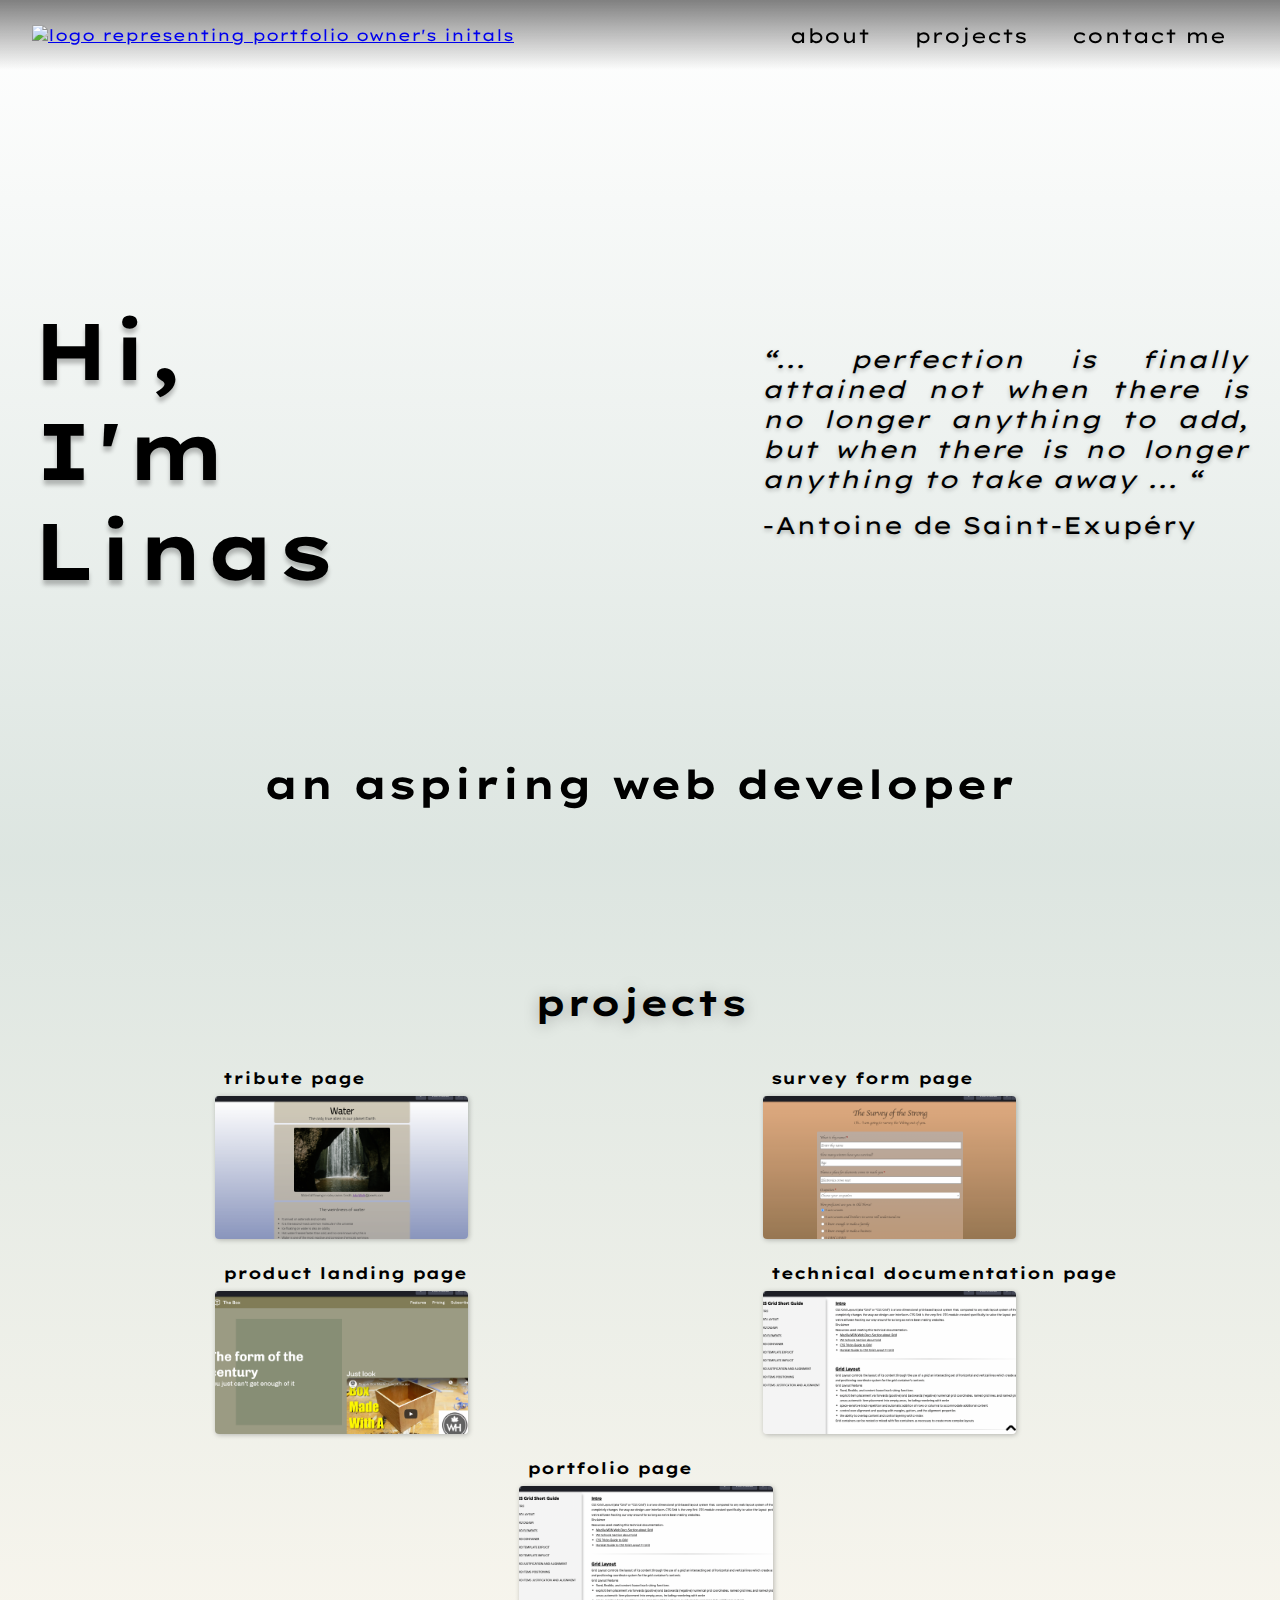
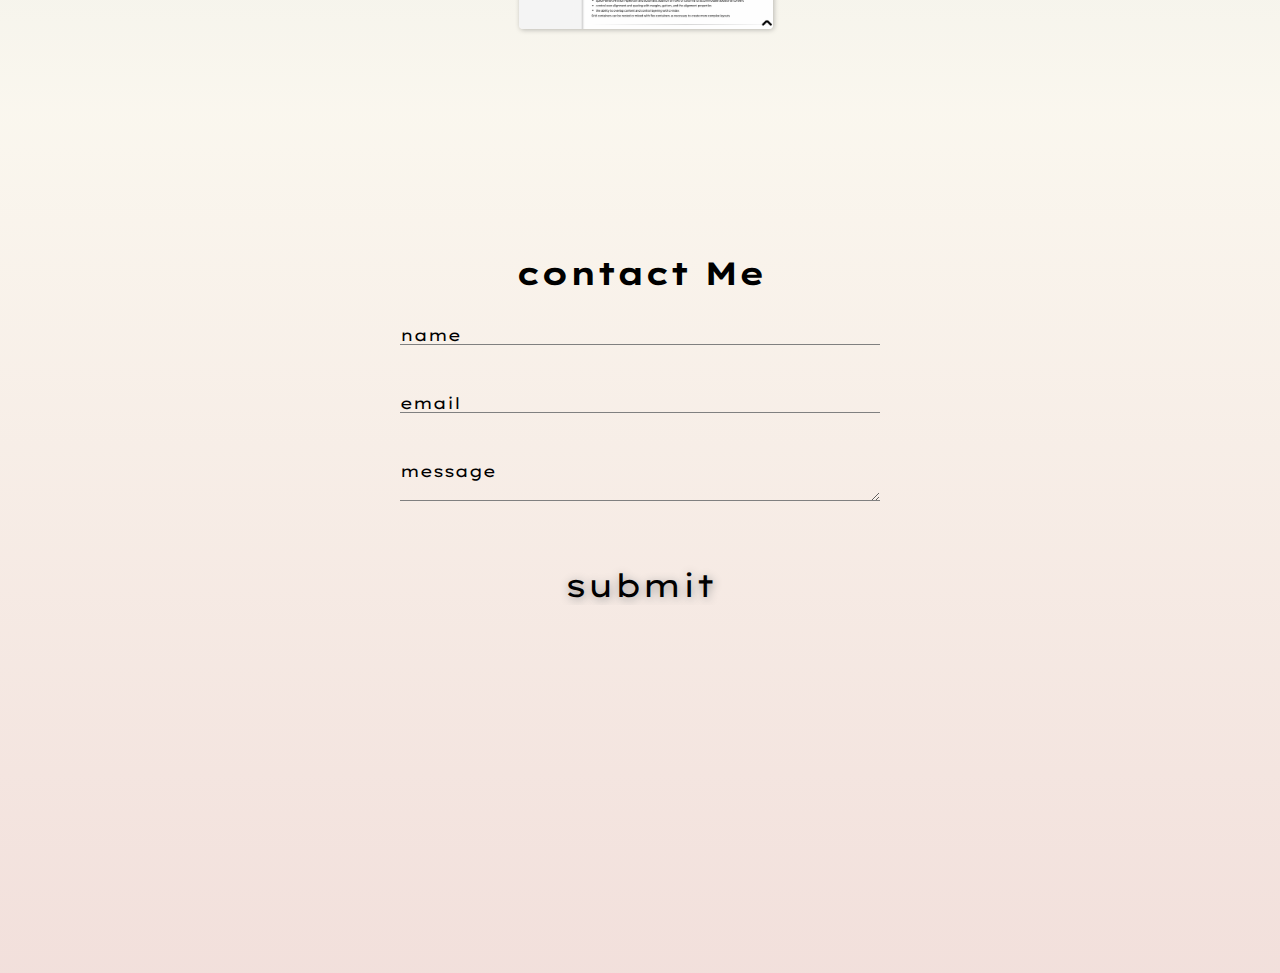
==== commit 7dffb904: "Adjust minor animation and headings alignments" ====
--- a/RWD/portfolio/index.html
+++ b/RWD/portfolio/index.html
@@ -6,6 +6,8 @@
     <meta name="viewport" content="width=device-width, initial-scale=1.0">
     <title>FCC Portfolio</title>
     <link href="./css/main.css" rel="stylesheet">
+    <link href="https://fonts.googleapis.com/icon?family=Material+Icons"
+      rel="stylesheet">
 </head>
 <body>
     <header class="headerBar">
@@ -46,6 +48,14 @@
                     <p><i>“... perfection is finally attained not when there is no longer anything to add, but when there is no longer anything to take away ... “</i></p>
                     <p>-Antoine de Saint-Exupéry</p>
                 </div>
+                <div class="subtitleWrapper">
+                    <div class="subtitleWrapper2nd">
+                        <label class="animControlLabel" for="toggle"></label>
+                        <input type="checkbox" class="animControl" id="toggle">
+                        <h2 class="aboutSubtitle">an aspiring web developer</h2>
+                        <span class="toolTip">interact to <span class="material-icons">play_arrow</span><span class="material-icons">pause</span> the animation</span>
+                    </div>
+                </div>
             </section>
             <section class="parallaxLayer-1 projectsSection" id="projects">
                 <h1 class="projectsTitle">projects</h1>
--- a/RWD/portfolio/css/main.css
+++ b/RWD/portfolio/css/main.css
@@ -7,9 +7,37 @@
 
 body { font-family: "Lexend Mega", sans-serif; font-size: 1rem;}
 
-.debug {
-    border: 10px solid red;
-}
+.debug { border: 10px solid red;}
+
+
+.material-icons {
+    font-family: 'Material Icons';
+    font-weight: normal;
+    font-style: normal;
+    font-size: 2rem;
+    display: inline-block;
+    /* line-height: 1; */
+    text-transform: none;
+    letter-spacing: normal;
+    word-wrap: normal;
+    white-space: nowrap;
+    direction: ltr;
+    position: relative;
+    top: 0.25rem;
+
+    /* margin-top: 5rem; */
+  
+    /* Support for all WebKit browsers. */
+    -webkit-font-smoothing: antialiased;
+    /* Support for Safari and Chrome. */
+    text-rendering: optimizeLegibility;
+  
+    /* Support for Firefox. */
+    -moz-osx-font-smoothing: grayscale;
+  
+    /* Support for IE. */
+    font-feature-settings: 'liga';
+  }
 /* Global End */
 
 /* parallax effect
@@ -61,33 +89,20 @@
     height: 45px;  /* 60px - 1920 */
 }
 
-/* .navList {
-    display: flex;
-    flex-direction: row;
-    justify-content: space-between;
-    align-items: center;
-    list-style: none;
-    height: 100%;
-}
-
-.navListItem {
-    display: inline-block;
-    margin: 0.1rem 0.5rem 0.1rem 0.5rem;
-    font-size: 1.25rem;
-} */
+
+
 .navLink {
     position: relative;
     text-decoration: none;
     color: black;
 }
+/* UNDERLINE ANIMATION START */
 .underLine {
     position: absolute;
     z-index: 2;
     bottom: 0;
     width: 100%;
     height: 1px;
-    /* background-color: grey; */
-    /* pointer-events: none; */
 }
 .underLine::before, .underLine::after {
     content: "";
@@ -103,13 +118,12 @@
 .navListItem:hover ~ .underLine::before {
     width: 100%;
 }
-
-/* Hamburger */
+/* UNDERLINE ANIMATION END */
+
+/* HAMBURGER MENU START */
 .navMenu {
     display: block;
     position: relative;
-    /* top: 50px; */
-    /* right: 50px; */
     z-index: 1;
     -webkit-user-select: none;
     user-select: none;
@@ -118,111 +132,112 @@
 .navMenu input {
     display: block;
     width: 40px;
-    height: 32px;
+    height: 100%;
     position: absolute;
     top: -7px;
     left: -5px;
-  
     cursor: pointer;
-  
-    opacity: 0; /* hide this */
-    z-index: 2; /* and place it over the hamburger */
-  
+    opacity: 0; 
+    z-index: 2; 
     -webkit-touch-callout: none;
+}
+
+@media screen and (min-width: 1200px) {
+    .navMenu input {
+        display: none;
+    }
 }
 
 .navMenu span {
     display: block;
-    width: 33px;
-    height: 4px;
+    width: 45px;
+    height: 5px;
     margin-bottom: 5px;
     position: relative;
-    
     background: rgb(35, 35, 35);
-    border-radius: 3px;
-    
     z-index: 1;
-    
-    transform-origin: 4px 0px;
-    
-    transition: transform 0.5s cubic-bezier(0.77,0.2,0.05,1.0),
-                background 0.5s cubic-bezier(0.77,0.2,0.05,1.0),
-                opacity 0.55s ease;
-}
-.navMenu span:first-child {
-    transform-origin: 0% 0%;
+    transform-origin: -10px -1px;
+    transition: transform 0.6s cubic-bezier(0.77,0.2,0.05,1.0),
+                opacity 0.65s ease;
+}
+
+.navMenu span {
+    transform-origin: right top;
+}
+.navMenu span:nth-last-child(3) {
+    transform-origin: right bottom; 
 }
 
 .navMenu span:nth-last-child(2) {
-    transform-origin: 0% 100%;
-}
-
-/* 
- * Transform all the slices of hamburger
- * into a crossmark.
- */
+    transform-origin: right bottom; 
+}
+
 .navMenu input:checked ~ span {
     opacity: 1;
-    transform: rotate(45deg) translate(-2px, -1px);
-    background: rgb(35, 35, 35);
-}
-
-/*
- * But let's hide the middle one.
- */
+    transform: rotate(-27deg) /* translate(-2px, -1px) */;
+}
+
 .navMenu input:checked ~ span:nth-last-child(3) {
     opacity: 0;
     transform: rotate(0deg) scale(0.2, 0.2);
 }
 
-/*
- * Ohyeah and the last one should go the other direction
- */
 .navMenu input:checked ~ span:nth-last-child(2) {
-    transform: rotate(-45deg) translate(0, -1px);
-}
-
+    transform: rotate(27deg) /* translate(0, -1px) */;
+}
+@media screen and (min-width: 1200px) {
+    .navMenu span {
+        display: none;
+    }
+}
 .navList {
     position: absolute;
     width: 20rem;
-    margin: 0 0 0 -18rem;
+    margin: 0 0 0 -16rem;
     padding: 0;
-    /* padding-top: 125px; */
     display: flex;
     flex-direction: column;
     justify-content: space-between;
     align-items: flex-end;
     list-style: none;
     height: max-content;
-
-
-    /* background: #ededed; */
     list-style-type: none;
     -webkit-font-smoothing: antialiased;
     /* to stop flickering of text in safari */
-    
     transform-origin: 0% 0%;
     transform: translate(100%, 0);
-    
     transition: transform 0.5s cubic-bezier(0.77,0.2,0.05,1.0);
 }
 
 .navListItem {
     display: inline-block;
-    padding: 10px 0;
+    padding-top: 0.75rem;
     font-size: 1.25rem;
 }
 
-/*
- * And let's slide it in from the left
- */
 .navMenu input:checked ~ ul {
     transform: none;
 }
 
-
-
-/* HEADER MAGIC END */
+@media screen and (min-width: 1200px) {
+    .navList {
+        position: relative;
+        width: 30rem;
+        flex-direction: row;
+        justify-content: space-around;
+        align-items: center;
+        height: 100%;
+        transform: none;
+    }
+    .navListItem {
+        padding: unset;
+        margin: 0.15rem 0.3rem 0.15rem 0.3rem;
+    }
+}
+
+
+
+/* HEADER & HAMBURGER MENU MAGIC END */
 
 /* SECTION about MAGIC START */
 
@@ -231,6 +246,7 @@
     flex-direction: row;
     justify-content: space-between;
     align-items: center;
+    position: relative;
     width: 100%;
     height: 100vh;
     padding: 0 2rem;
@@ -258,6 +274,100 @@
     text-shadow: 0px 2px 4px rgba(0, 0, 0, 0.25);
 }
 
+.subtitleWrapper {
+    position: absolute;
+    width: 100%;
+    bottom: 8rem;
+    left: 50%;
+    transform: translate(-50%, 0);
+    /* very nice centering technique for absolutely placed items
+    *  Can be used for vertical alignment
+    *  by adding y-axis translate value.
+    *  finnicky with child elements, 
+    *  especcially if they have fixed position
+     */
+}
+
+.subtitleWrapper2nd {
+    position: relative;
+    width: 50rem;
+    display: flex;
+    margin: auto;
+}
+
+.aboutSubtitle {
+    position: absolute;
+    left: 50%;
+    transform: translate(-50%, 0);
+    width: 50rem;
+    height: 4rem;
+    font-size: 2.5rem;
+    text-align: center;
+    color: grey;
+    filter: brightness(0);
+    animation: flicker 8s linear 1.5s infinite normal none;
+    
+}
+.animControl {
+    z-index: 3;
+    opacity: 0;
+}
+.animControlLabel {
+    position: absolute;
+    left: 50%;
+    transform: translate(-50%, 0);
+    width: 50rem;
+    height: 4rem;
+    z-index: 3;
+    cursor: pointer;
+}
+.toolTip {
+    position: absolute;
+    /* left: 50%; */
+    transform: translate(0, 90%);
+    width: 50rem;
+    height: 4rem;
+    text-align: center;
+    font-size: 1.2rem;
+    color: grey;
+    z-index: 3;
+    visibility: hidden;
+}
+
+.animControlLabel:hover ~ .toolTip {
+    visibility: visible;
+}
+
+.animControl:checked ~ .aboutSubtitle {
+    animation: none;
+}
+
+
+@keyframes flicker {
+    0% {filter: brightness(1); opacity: 1; }
+    5% {filter: brightness(0); opacity: 0.5; }
+    10% {filter: brightness(1); opacity: 1; }
+    19% {filter: brightness(0); opacity: 0.8; }
+    20% {filter: brightness(1); opacity: 1; }
+    21% {filter: brightness(1); opacity: 0.6; }
+    22% {filter: brightness(0); opacity: 0.9; }
+    23% {filter: brightness(1); opacity: 0.3; }
+    32% {filter: brightness(1); opacity: 1; }
+    36% {filter: brightness(0); opacity: 0.5; }
+    38% {filter: brightness(1); opacity: 1; }
+    65% {filter: brightness(0); opacity: 1; }
+    66% {filter: brightness(1); opacity: 0.4; }
+    67% {filter: brightness(1); opacity: 0.9; }
+    68% {filter: brightness(1); opacity: 0.1; }
+    69% {filter: brightness(1); opacity: 0.3; }
+    70% {filter: brightness(1); opacity: 0.5; }
+    71% {filter: brightness(0); opacity: 0.8; }
+    72% {filter: brightness(1); opacity: 1; }
+    90% {filter: brightness(0); opacity: 0.4; }
+    100% {filter: brightness(1); opacity: 1; }
+    
+}
+
 /* SECTION projects MAGIC START */
 
 .projectsSection {
@@ -270,8 +380,11 @@
 }
 
 .projectsTitle {
+    width: 100%;
+    margin-bottom: calc(3rem - 1vw);
     font-size: 2.25rem;
-    text-shadow: 0px 4px 4px rgba(0, 0, 0, 0.25);
+    text-shadow: 0px 2px 15px rgba(0, 0, 0, 0.25);
+    text-align: center;
 }
 
 .projectsGridcontainer {
@@ -688,6 +801,7 @@
     position: absolute;
     visibility: hidden;
     transition: all 0.3s ease-in-out;
+    -webkit-font-smoothing: antialiased;
 }
 
 .profileGroup:hover .profileText {
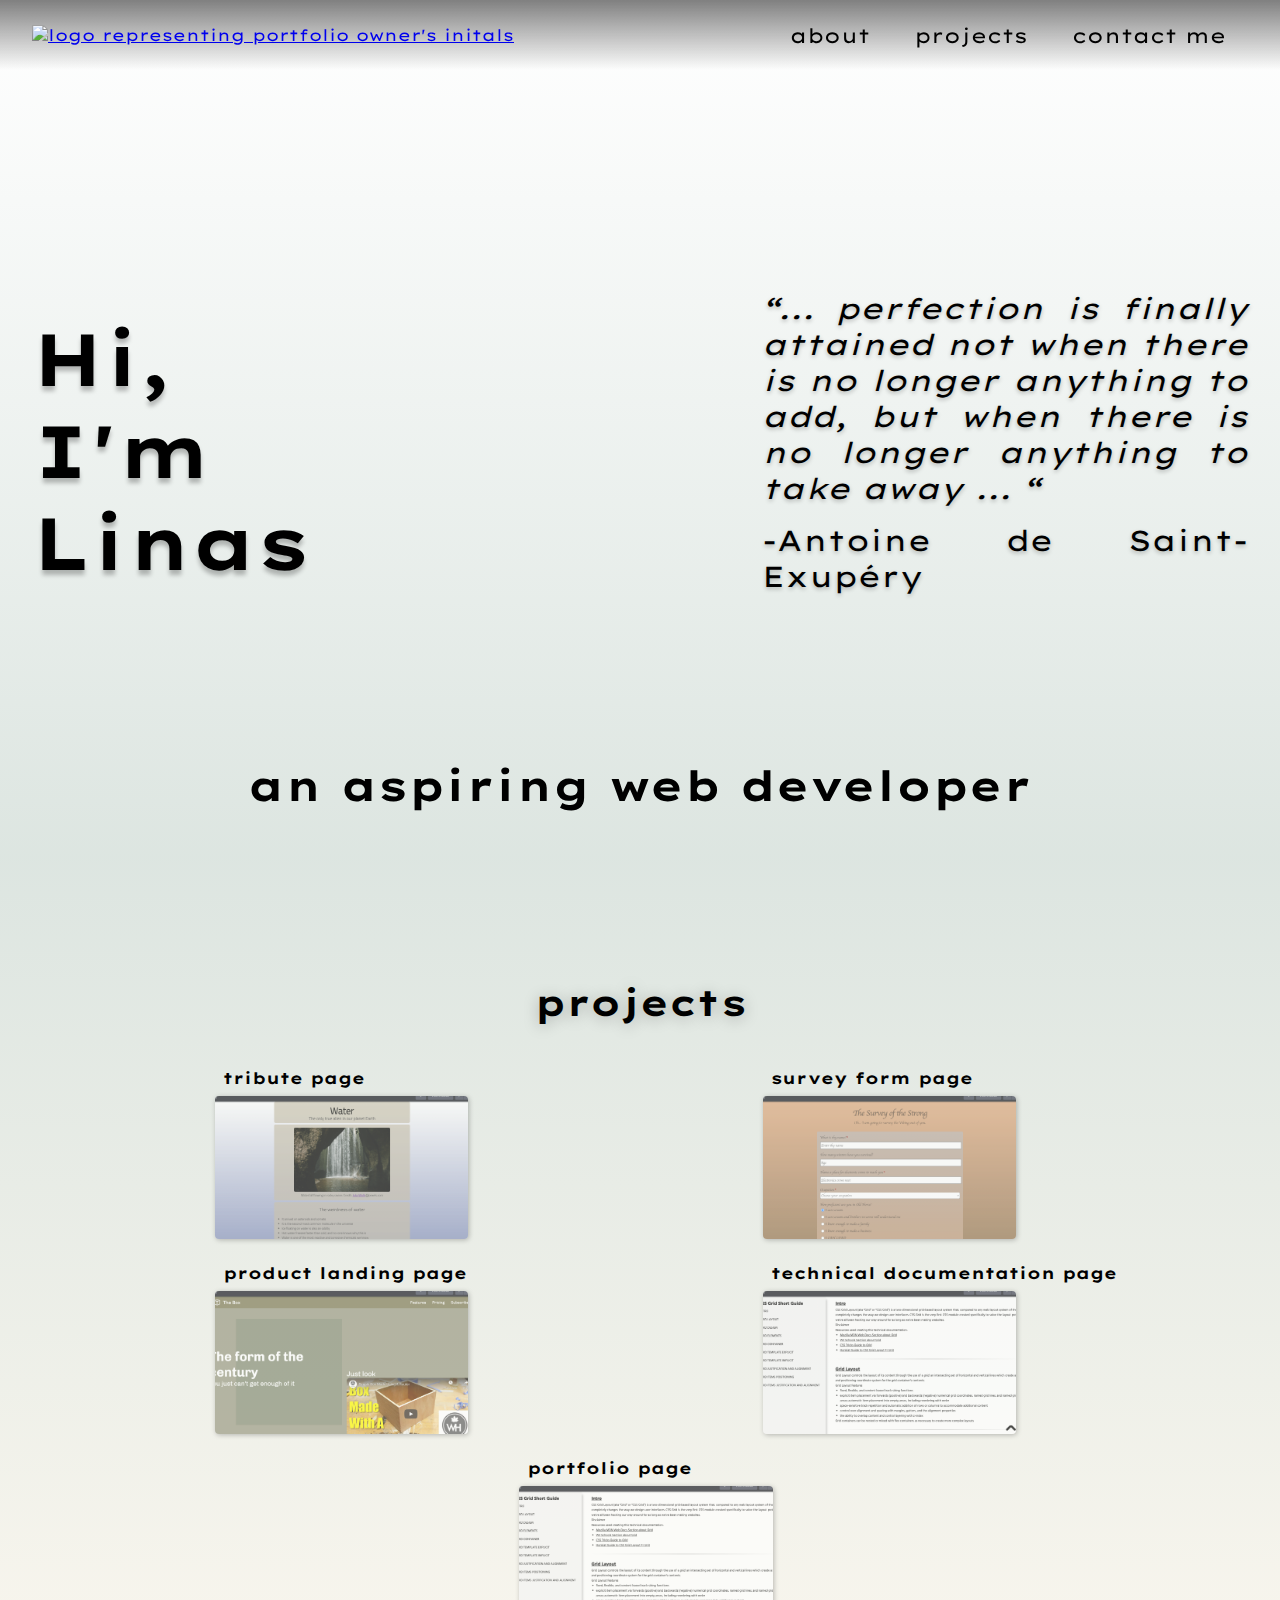
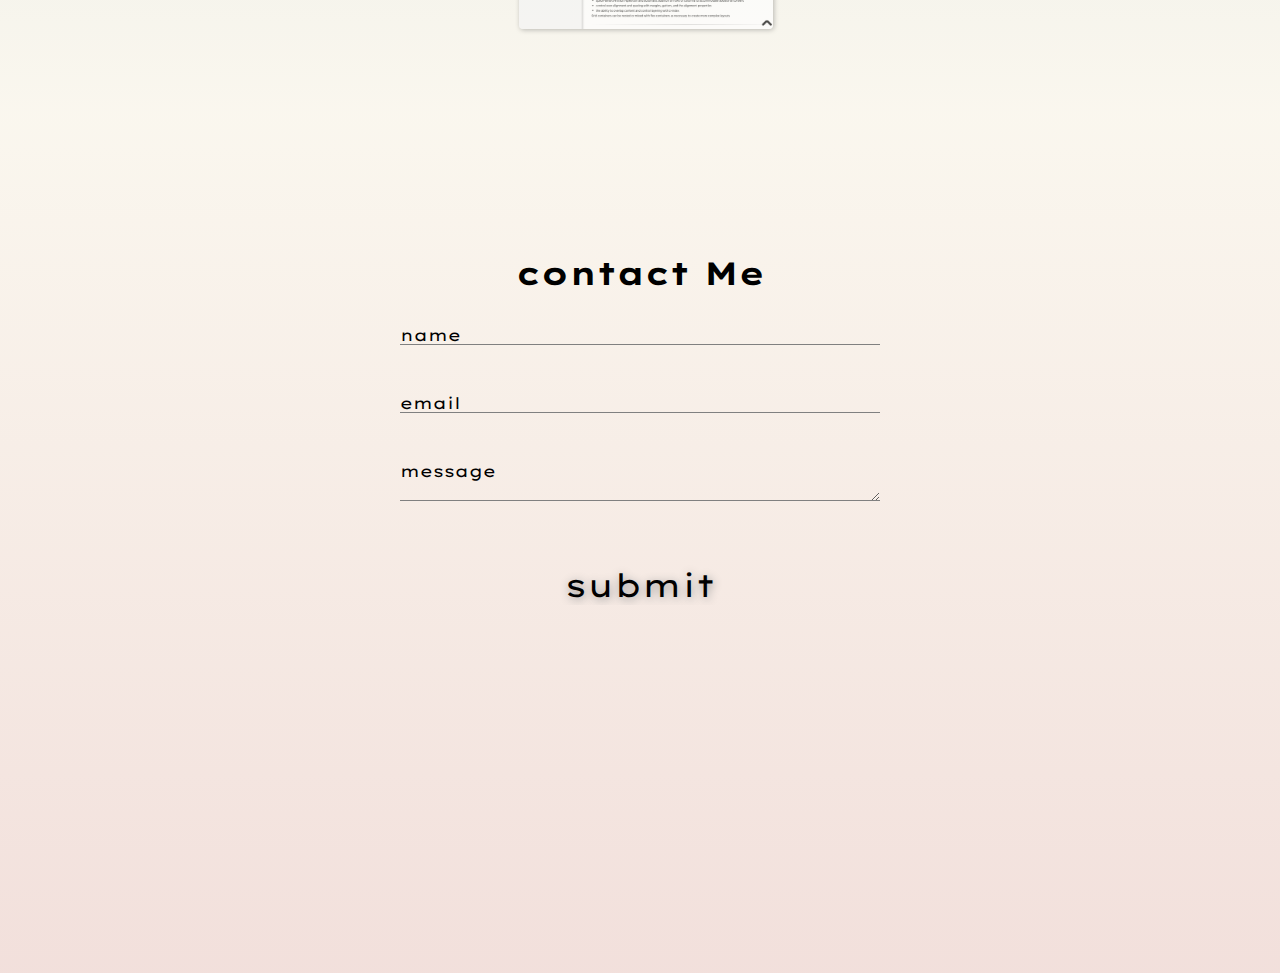
==== commit bc3d2b91: "Add media queries for different devices" ====
--- a/RWD/portfolio/index.html
+++ b/RWD/portfolio/index.html
@@ -53,7 +53,7 @@
                         <label class="animControlLabel" for="toggle"></label>
                         <input type="checkbox" class="animControl" id="toggle">
                         <h2 class="aboutSubtitle">an aspiring web developer</h2>
-                        <span class="toolTip">interact to <span class="material-icons">play_arrow</span><span class="material-icons">pause</span> the animation</span>
+                        <p class="toolTip">interact to <span class="material-icons">play_arrow</span><span class="material-icons">pause</span> the animation</p>
                     </div>
                 </div>
             </section>
@@ -68,7 +68,7 @@
                             <img class="imgPage"  src="./images/tribute-page-image.png" alt="tribute page thumbnail"> <!--src="https://ibb.co/M74H1FS"-->
                             <div class="projectsItem-Overlay"></div>
                             <div class="projectsItem-Link">
-                                <a href="#">View on Codepen.io <img class="imgIcon" src="https://gist.githubusercontent.com/paulauskas-linas/4e09f45941d05b66aeaf3b08c924c803/raw/22e6977cbd27b227a4b9aacc6374a55cf139ad51/Open-new-tab.svg" alt=""></a>
+                                <a href="#" target="_blank">view on codepen.io <img class="imgIcon" src="https://gist.githubusercontent.com/paulauskas-linas/4e09f45941d05b66aeaf3b08c924c803/raw/22e6977cbd27b227a4b9aacc6374a55cf139ad51/Open-new-tab.svg" alt=""></a>
                             </div>
                         </div>
                         <div class="projectsItem-Desc">
@@ -86,7 +86,7 @@
                             <img class="imgPage"  src="./images/survey-form-image.png" alt="tribute page thumbnail"> <!--src="https://ibb.co/M74H1FS"-->
                             <div class="projectsItem-Overlay"></div>
                             <div class="projectsItem-Link">
-                                <a href="#">View on Codepen.io <img class="imgIcon" src="https://gist.githubusercontent.com/paulauskas-linas/4e09f45941d05b66aeaf3b08c924c803/raw/22e6977cbd27b227a4b9aacc6374a55cf139ad51/Open-new-tab.svg" alt=""></a>
+                                <a href="#" target="_blank">view on codepen.io <img class="imgIcon" src="https://gist.githubusercontent.com/paulauskas-linas/4e09f45941d05b66aeaf3b08c924c803/raw/22e6977cbd27b227a4b9aacc6374a55cf139ad51/Open-new-tab.svg" alt=""></a>
                             </div>
                         </div>
                         <div class="projectsItem-Desc">
@@ -104,7 +104,7 @@
                             <img class="imgPage"  src="./images/landing-page-image.png" alt="tribute page thumbnail"> <!--src="https://ibb.co/M74H1FS"-->
                             <div class="projectsItem-Overlay"></div>
                             <div class="projectsItem-Link">
-                                <a href="#">View on Codepen.io <img class="imgIcon" src="https://gist.githubusercontent.com/paulauskas-linas/4e09f45941d05b66aeaf3b08c924c803/raw/22e6977cbd27b227a4b9aacc6374a55cf139ad51/Open-new-tab.svg" alt=""></a>
+                                <a href="#" target="_blank"> view on codepen.io <img class="imgIcon" src="https://gist.githubusercontent.com/paulauskas-linas/4e09f45941d05b66aeaf3b08c924c803/raw/22e6977cbd27b227a4b9aacc6374a55cf139ad51/Open-new-tab.svg" alt=""></a>
                             </div>
                         </div>
                         <div class="projectsItem-Desc">
@@ -122,7 +122,7 @@
                             <img class="imgPage"  src="./images/technical-page-image.png" alt="tribute page thumbnail"> <!--src="https://ibb.co/M74H1FS"-->
                             <div class="projectsItem-Overlay"></div>
                             <div class="projectsItem-Link">
-                                <a href="#">View on Codepen.io <img class="imgIcon" src="https://gist.githubusercontent.com/paulauskas-linas/4e09f45941d05b66aeaf3b08c924c803/raw/22e6977cbd27b227a4b9aacc6374a55cf139ad51/Open-new-tab.svg" alt=""></a>
+                                <a href="#" target="_blank">view on codepen.io <img class="imgIcon" src="https://gist.githubusercontent.com/paulauskas-linas/4e09f45941d05b66aeaf3b08c924c803/raw/22e6977cbd27b227a4b9aacc6374a55cf139ad51/Open-new-tab.svg" alt=""></a>
                             </div>
                         </div>
                         <div class="projectsItem-Desc">
@@ -140,7 +140,7 @@
                             <img class="imgPage"  src="./images/technical-page-image.png" alt="tribute page thumbnail"> <!--src="https://ibb.co/M74H1FS"-->
                             <div class="projectsItem-Overlay"></div>
                             <div class="projectsItem-Link">
-                                <a href="#">View on Codepen.io <img class="imgIcon" src="https://gist.githubusercontent.com/paulauskas-linas/4e09f45941d05b66aeaf3b08c924c803/raw/22e6977cbd27b227a4b9aacc6374a55cf139ad51/Open-new-tab.svg" alt=""></a>
+                                <a href="#" target="_blank">view on codepen.io <img class="imgIcon" src="https://gist.githubusercontent.com/paulauskas-linas/4e09f45941d05b66aeaf3b08c924c803/raw/22e6977cbd27b227a4b9aacc6374a55cf139ad51/Open-new-tab.svg" alt=""></a>
                             </div>
                         </div>
                         <div class="projectsItem-Desc">
@@ -178,19 +178,19 @@
                 <footer class="footerBar">
                     <div class="profileWrapper">
                         <div class="profileGroup">
-                            <a class="profileLink" href="#">
+                            <a class="profileLink" href="#" target="_blank">
                                 <img class="profileImage" src="https://gist.githubusercontent.com/paulauskas-linas/5634d9c485f2d5670aab310d127ba085/raw/3737ef88d2c002b6579de37f0a1c89c19afa527b/GitHub-icon.svg" alt="">
                                 <p class="profileText">github profile</p>
                             </a>
                         </div>
                         <div class="profileGroup">
-                            <a class="profileLink" href="#">
+                            <a class="profileLink" href="#" target="_blank">
                                 <img class="profileImage" src="https://gist.githubusercontent.com/paulauskas-linas/2230ad0b1bdddcf3e721e39c43702c73/raw/d50d54a9859c410bb1374519d8cd5a1fb4202756/codepen-icon.svg" alt="">
                                 <p class="profileText">codepen profile</p>
                             </a>
                         </div>
                         <div class="profileGroup">
-                            <a class="profileLink" href="#">
+                            <a class="profileLink" href="#" target="_blank">
                                 <img class="profileImage" src="https://gist.githubusercontent.com/paulauskas-linas/9cf923a3d4423e94ad4e49ca89dd5e96/raw/79f559b1fb07e5d4da1321f0769f44af40d49c2b/freecodecamp-icon.svg" alt="">
                                 <p class="profileText">freecodecamp profile</p>
                             </a>
--- a/RWD/portfolio/css/main.css
+++ b/RWD/portfolio/css/main.css
@@ -3,7 +3,8 @@
 
 *, ::before, ::after { box-sizing: border-box; margin: 0; padding: 0;} 
 
-html {scroll-behavior: smooth;}
+html {scroll-behavior: smooth;
+font-size: 16px;}
 
 body { font-family: "Lexend Mega", sans-serif; font-size: 1rem;}
 
@@ -235,11 +236,10 @@
     }
 }
 
-
-
-/* HEADER & HAMBURGER MENU MAGIC END */
-
-/* SECTION about MAGIC START */
+/* ===== SECTION 
+/* ===== about 
+/* ===== MAGIC START
+ */
 
 .aboutSection {
     display: flex;
@@ -255,7 +255,8 @@
 .aboutTitle {
     padding-right: 25%;
     width: 50%;
-    font-size: 5rem;
+    /* font-size: 5rem; */
+    font-size: calc(3rem + 2vw);
     text-shadow: 0px 5px 4px rgba(0, 0, 0, 0.25);
 }
   
@@ -269,14 +270,14 @@
 .quoteWrapper p {
     padding-bottom: 1rem;
     width: 80%;
-    font-size: 1.5rem;
+    font-size: calc(1rem + 1vw);
     text-align: justify;
     text-shadow: 0px 2px 4px rgba(0, 0, 0, 0.25);
 }
 
 .subtitleWrapper {
     position: absolute;
-    width: 100%;
+    width: 100vw;
     bottom: 8rem;
     left: 50%;
     transform: translate(-50%, 0);
@@ -284,13 +285,14 @@
     *  Can be used for vertical alignment
     *  by adding y-axis translate value.
     *  finnicky with child elements, 
-    *  especcially if they have fixed position
+    *  especially if they have fixed position
      */
 }
 
 .subtitleWrapper2nd {
     position: relative;
-    width: 50rem;
+    display: inline-block;
+    width: calc(100vw - 10%);
     display: flex;
     margin: auto;
 }
@@ -299,9 +301,10 @@
     position: absolute;
     left: 50%;
     transform: translate(-50%, 0);
-    width: 50rem;
+    width: calc(100vw - 10%);
     height: 4rem;
-    font-size: 2.5rem;
+    margin-bottom: 2rem;
+    font-size: calc(1rem + 2vw);
     text-align: center;
     color: grey;
     filter: brightness(0);
@@ -325,7 +328,7 @@
     position: absolute;
     /* left: 50%; */
     transform: translate(0, 90%);
-    width: 50rem;
+    width: calc(100vw - 10%);
     height: 4rem;
     text-align: center;
     font-size: 1.2rem;
@@ -333,7 +336,55 @@
     z-index: 3;
     visibility: hidden;
 }
-
+@media (any-hover: none) {
+    
+    .animControlLabel {
+        cursor: unset;
+    }
+
+    .toolTip {
+        visibility: visible;
+    }
+}
+@media screen and (max-width: 1200px) {
+    .aboutSection {
+        flex-direction: column;
+        justify-content: center;
+    }
+    .aboutTitle {
+        padding-right: unset;
+        text-align: center;
+        width: 100%;
+        height: 35vh;
+
+    }
+    .quoteWrapper{
+        width: calc(100vw - 5%);
+        align-items: center;
+        height: 35vh;
+    }
+}
+@media screen and (max-width: 800px) {
+    .subtitleWrapper {
+        bottom: 10rem;
+    }
+    
+    .toolTip {
+        transform: translate(0, 150%);
+    }
+}
+@media screen and (max-width: 420px) {
+    .subtitleWrapper {
+        bottom: 12rem;
+    }
+    .toolTip {
+        transform: translate(0, 130%);
+    }
+    .quoteWrapper p {
+        font-size: calc(0.75rem + 1vw);
+
+    }
+}
 .animControlLabel:hover ~ .toolTip {
     visibility: visible;
 }
@@ -455,7 +506,7 @@
     transform: scale(1.1);
     -webkit-transition: .3s ease-in-out;
     transition: .3s ease-in-out;
-    opacity: 1;
+    opacity: 0.7;
 }
 
 .projectsItem-Image:hover .imgPage {
@@ -514,6 +565,33 @@
     padding-left: 5px;
     
 }
+@media (any-hover: none) {
+    .projectsItem-Desc {
+        left: 0;
+        visibility: visible;
+    }
+    .projectsItem-Image .imgPage {
+        opacity: 0.5;
+    }
+
+    .projectsItem-Overlay {
+        opacity: 1;
+        background-color: rgba(165, 165, 165, 0.9);
+        top: unset;
+        bottom: 0;
+        width: 100%;
+        height: 30%;
+    }
+    .projectsItem-Link {
+        opacity: 1;
+        top: unset;
+        bottom: 0;
+        height: 30%;
+
+    }
+
+}
+
 /* DESKTOPS AND FULL HD RESOLUTION SCREENS */
 @media screen and (min-width:1600px) {
 
@@ -644,6 +722,17 @@
         grid-column: 3 / span 14;
     }
 }
+@media screen 
+    and (max-width: 750px) {
+    .projectsItem-Desc {
+        display: none;
+    }    
+    .projectsItem {
+        grid-template-areas: 
+        "title title"
+        "image image";
+    }
+}
 /* SECTIION contact me MAGIC START  */
 
 .contactSection {
@@ -658,8 +747,13 @@
     margin-top: 10%;
     margin-left: auto;
     margin-right: auto;
-    width: 30rem;
+    width: calc(100vw - 10%);
     text-align: center;
+}
+@media screen and (min-width: 750px) {
+    .contactWrapper {
+        width: 30rem;
+    }
 }
 .contactTitle {
     font-size: 2rem;
@@ -671,7 +765,7 @@
     align-items: flex-start;
     justify-items: center;
     margin: auto;
-    width: 30rem;
+    width: 100%;
 }
 .inputGroup {
     position: relative;
@@ -733,7 +827,7 @@
     width: 0;
 }
 .borderLine::before {
-transition: width 0.3s ease-out
+    transition: width 0.3s ease-out
 }
 
 .inputElements:focus ~ .borderLine::before {
@@ -766,7 +860,9 @@
 .footerBar {
     position: absolute;
     bottom: 0;
-    width: 100%;
+    width: 100vw;
+    display: flex;
+    flex-direction: row;
 }
 .profileWrapper {
     display: flex;
@@ -804,14 +900,16 @@
     -webkit-font-smoothing: antialiased;
 }
 
-.profileGroup:hover .profileText {
-    visibility: visible;
-}
-
-.profileGroup:hover .profileImage {
-    position: absolute;
-    transform: scale(0.8);
-    top: -2.5rem;
-    overflow: visible;
-    left: -2.5rem;
-}
+@media (any-hover: hover) {
+    .profileGroup:hover .profileText {
+        visibility: visible;
+    }
+
+    .profileGroup:hover .profileImage {
+        position: absolute;
+        transform: scale(0.8);
+        top: -2.5rem;
+        overflow: visible;
+        left: -2.5rem;
+    }
+}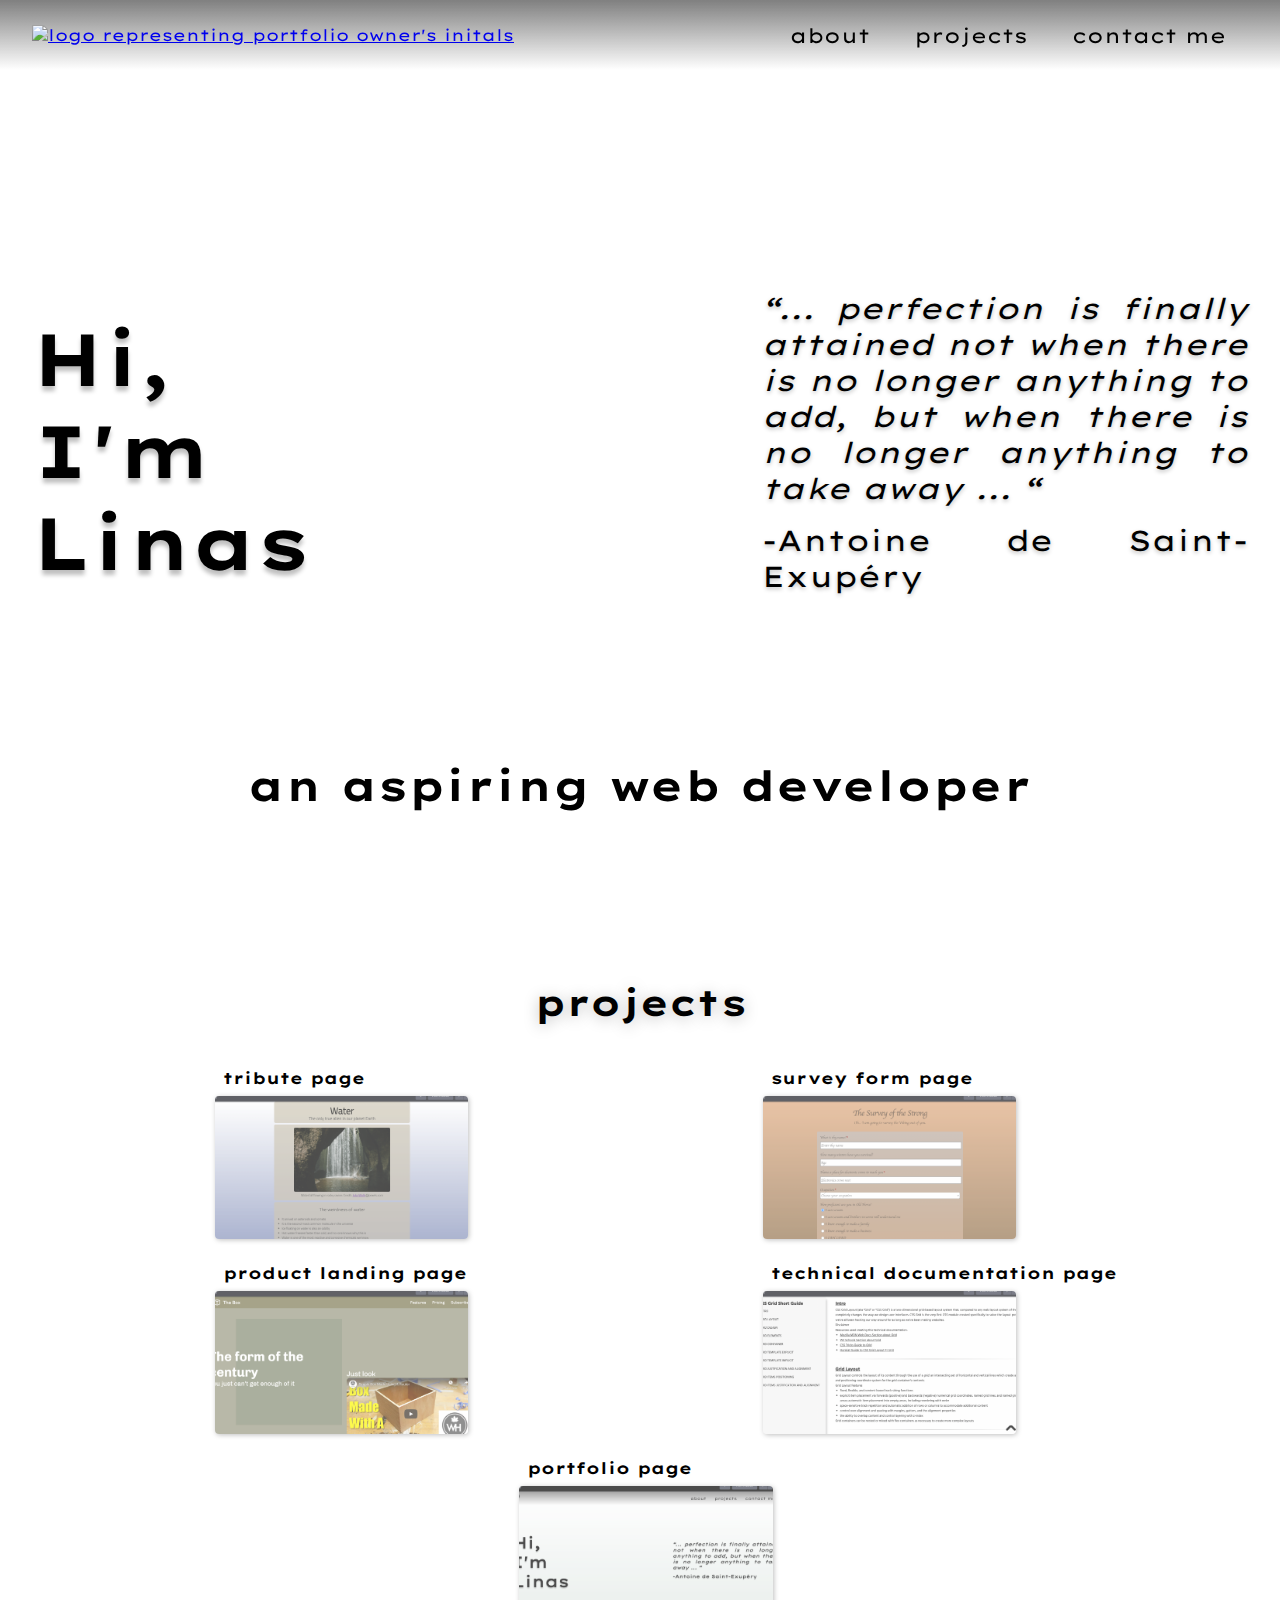
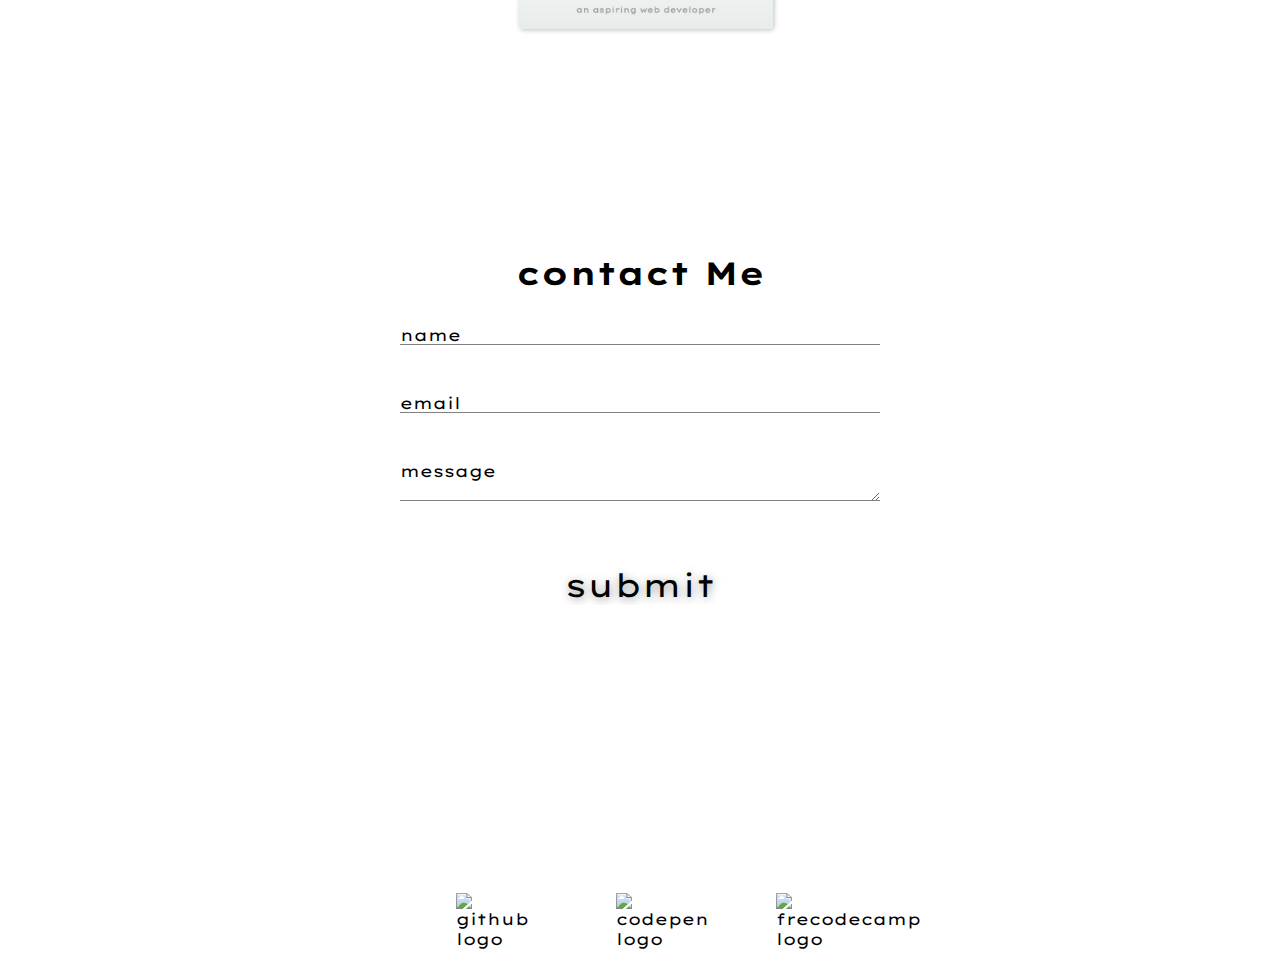
==== commit 0e61d500: "Add links to anchors." ====
--- a/RWD/portfolio/index.html
+++ b/RWD/portfolio/index.html
@@ -40,166 +40,162 @@
             </div>
         </nav>
     </header>
-    <div class="parallaxContainer">
-        <div class="parallaxBackground">
-            <section class="parallaxLayer-1 aboutSection" id="welcome-section" > <!--id required by FCC test-->
-                <h1 class="aboutTitle">Hi, I'm Linas</h1>
-                <div class="quoteWrapper" >
-                    <p><i>“... perfection is finally attained not when there is no longer anything to add, but when there is no longer anything to take away ... “</i></p>
-                    <p>-Antoine de Saint-Exupéry</p>
-                </div>
-                <div class="subtitleWrapper">
-                    <div class="subtitleWrapper2nd">
-                        <label class="animControlLabel" for="toggle"></label>
-                        <input type="checkbox" class="animControl" id="toggle">
-                        <h2 class="aboutSubtitle">an aspiring web developer</h2>
-                        <p class="toolTip">interact to <span class="material-icons">play_arrow</span><span class="material-icons">pause</span> the animation</p>
-                    </div>
-                </div>
-            </section>
-            <section class="parallaxLayer-1 projectsSection" id="projects">
-                <h1 class="projectsTitle">projects</h1>
-                <div class="projectsGridcontainer">
-                    <div class="projectsItem project-1">
-                        <div class="projectsItem-Title">
-                            <h4>tribute page</h4>
-                        </div>
-                        <div class="projectsItem-Image">
-                            <img class="imgPage"  src="./images/tribute-page-image.png" alt="tribute page thumbnail"> <!--src="https://ibb.co/M74H1FS"-->
-                            <div class="projectsItem-Overlay"></div>
-                            <div class="projectsItem-Link">
-                                <a href="#" target="_blank">view on codepen.io <img class="imgIcon" src="https://gist.githubusercontent.com/paulauskas-linas/4e09f45941d05b66aeaf3b08c924c803/raw/22e6977cbd27b227a4b9aacc6374a55cf139ad51/Open-new-tab.svg" alt=""></a>
-                            </div>
-                        </div>
-                        <div class="projectsItem-Desc">
-                            <p>free code camp</p>
-                            <p>responsive web</p>
-                            <p>design project</p>
-                            <p>#html5  #css3</p>
-                        </div>
-                    </div>
-                    <div class="projectsItem project-2">
-                        <div class="projectsItem-Title">
-                            <h4>survey form page</h4>
-                        </div>
-                        <div class="projectsItem-Image">
-                            <img class="imgPage"  src="./images/survey-form-image.png" alt="tribute page thumbnail"> <!--src="https://ibb.co/M74H1FS"-->
-                            <div class="projectsItem-Overlay"></div>
-                            <div class="projectsItem-Link">
-                                <a href="#" target="_blank">view on codepen.io <img class="imgIcon" src="https://gist.githubusercontent.com/paulauskas-linas/4e09f45941d05b66aeaf3b08c924c803/raw/22e6977cbd27b227a4b9aacc6374a55cf139ad51/Open-new-tab.svg" alt=""></a>
-                            </div>
-                        </div>
-                        <div class="projectsItem-Desc">
-                            <p>free code camp</p>
-                            <p>responsive web</p>
-                            <p>design project</p>
-                            <p>#html5  #css3</p>
-                        </div>
-                    </div>
-                    <div class="projectsItem project-3">
-                        <div class="projectsItem-Title">
-                            <h4>product landing page</h4>
-                        </div>
-                        <div class="projectsItem-Image">
-                            <img class="imgPage"  src="./images/landing-page-image.png" alt="tribute page thumbnail"> <!--src="https://ibb.co/M74H1FS"-->
-                            <div class="projectsItem-Overlay"></div>
-                            <div class="projectsItem-Link">
-                                <a href="#" target="_blank"> view on codepen.io <img class="imgIcon" src="https://gist.githubusercontent.com/paulauskas-linas/4e09f45941d05b66aeaf3b08c924c803/raw/22e6977cbd27b227a4b9aacc6374a55cf139ad51/Open-new-tab.svg" alt=""></a>
-                            </div>
-                        </div>
-                        <div class="projectsItem-Desc">
-                            <p>free code camp</p>
-                            <p>responsive web</p>
-                            <p>design project</p>
-                            <p>#html5  #css3</p>
-                        </div>
-                    </div>
-                    <div class="projectsItem project-4">
-                        <div class="projectsItem-Title">
-                            <h4>technical documentation page</h4>
-                        </div>
-                        <div class="projectsItem-Image">
-                            <img class="imgPage"  src="./images/technical-page-image.png" alt="tribute page thumbnail"> <!--src="https://ibb.co/M74H1FS"-->
-                            <div class="projectsItem-Overlay"></div>
-                            <div class="projectsItem-Link">
-                                <a href="#" target="_blank">view on codepen.io <img class="imgIcon" src="https://gist.githubusercontent.com/paulauskas-linas/4e09f45941d05b66aeaf3b08c924c803/raw/22e6977cbd27b227a4b9aacc6374a55cf139ad51/Open-new-tab.svg" alt=""></a>
-                            </div>
-                        </div>
-                        <div class="projectsItem-Desc">
-                            <p>free code camp</p>
-                            <p>responsive web</p>
-                            <p>design project</p>
-                            <p>#html5  #css3</p>
-                        </div>
-                    </div>
-                    <div class="projectsItem project-5">
-                        <div class="projectsItem-Title">
-                            <h4>portfolio page</h4>
-                        </div>
-                        <div class="projectsItem-Image">
-                            <img class="imgPage"  src="./images/technical-page-image.png" alt="tribute page thumbnail"> <!--src="https://ibb.co/M74H1FS"-->
-                            <div class="projectsItem-Overlay"></div>
-                            <div class="projectsItem-Link">
-                                <a href="#" target="_blank">view on codepen.io <img class="imgIcon" src="https://gist.githubusercontent.com/paulauskas-linas/4e09f45941d05b66aeaf3b08c924c803/raw/22e6977cbd27b227a4b9aacc6374a55cf139ad51/Open-new-tab.svg" alt=""></a>
-                            </div>
-                        </div>
-                        <div class="projectsItem-Desc">
-                            <p>free code camp</p>
-                            <p>responsive web</p>
-                            <p>design project</p>
-                            <p>#html5  #css3</p>
-                        </div>
-                    </div>
-                </div>
-
-            </section>
-            <section class="parallaxLayer-1 contactSection" id="contactMe">
-                <div class="contactWrapper">
-                    <h3 class="contactTitle">contact Me</h3>
-                    <form>
-                        <div class="inputGroup">
-                            <input class="inputElements" type="text" id="name" name="name" required placeholder="name">
-                            <label class="labelElements" for="name">name</label>
-                            <div class="borderLine"></div>
-                        </div>
-                        <div class="inputGroup">
-                            <input class="inputElements" type="email" id="email" name="email" required placeholder="email">
-                            <label class="labelElements" for="email">email</label>
-                            <div class="borderLine"></div>
-                        </div>
-                        <div class="inputGroup">
-                            <textarea class="inputElements" name="message" id="message" required placeholder="message"></textarea>
-                            <label class="labelElements" for="message">message</label>
-                            <div class="borderLine"></div>
-                        </div>
-                        <input class="submitButton" type="submit" value="submit">
-                    </form>
-                </div>
-                <footer class="footerBar">
-                    <div class="profileWrapper">
-                        <div class="profileGroup">
-                            <a class="profileLink" href="#" target="_blank">
-                                <img class="profileImage" src="https://gist.githubusercontent.com/paulauskas-linas/5634d9c485f2d5670aab310d127ba085/raw/3737ef88d2c002b6579de37f0a1c89c19afa527b/GitHub-icon.svg" alt="">
-                                <p class="profileText">github profile</p>
-                            </a>
-                        </div>
-                        <div class="profileGroup">
-                            <a class="profileLink" href="#" target="_blank">
-                                <img class="profileImage" src="https://gist.githubusercontent.com/paulauskas-linas/2230ad0b1bdddcf3e721e39c43702c73/raw/d50d54a9859c410bb1374519d8cd5a1fb4202756/codepen-icon.svg" alt="">
-                                <p class="profileText">codepen profile</p>
-                            </a>
-                        </div>
-                        <div class="profileGroup">
-                            <a class="profileLink" href="#" target="_blank">
-                                <img class="profileImage" src="https://gist.githubusercontent.com/paulauskas-linas/9cf923a3d4423e94ad4e49ca89dd5e96/raw/79f559b1fb07e5d4da1321f0769f44af40d49c2b/freecodecamp-icon.svg" alt="">
-                                <p class="profileText">freecodecamp profile</p>
-                            </a>
-                        </div>
-                    </div>
-                </footer>
-
-            </section>
-        </div>
-    </div>
+    <main>
+        <section class="aboutSection" id="welcome-section" > <!--id required by FCC test-->
+            <h1 class="aboutTitle">Hi, I'm Linas</h1>
+            <div class="quoteWrapper" >
+                <p><i>“... perfection is finally attained not when there is no longer anything to add, but when there is no longer anything to take away ... “</i></p>
+                <p>-Antoine de Saint-Exupéry</p>
+            </div>
+            <div class="subtitleWrapper">
+                <div class="subtitleWrapper2nd">
+                    <label class="animControlLabel" for="toggle"></label>
+                    <input type="checkbox" class="animControl" id="toggle">
+                    <h2 class="aboutSubtitle">an aspiring web developer</h2>
+                    <p class="toolTip">interact to <span class="material-icons">play_arrow</span><span class="material-icons">pause</span> the animation</p>
+                </div>
+            </div>
+        </section>
+        <section class="projectsSection" id="projects">
+            <h1 class="projectsTitle">projects</h1>
+            <div class="projectsGridcontainer">
+                <div class="projectsItem project-1 project-tile">
+                    <div class="projectsItem-Title">
+                        <h4>tribute page</h4>
+                    </div>
+                    <div class="projectsItem-Image">
+                        <img class="imgPage"  src="./images/tribute-page-image.png" alt="tribute page thumbnail"> <!--src="https://i.ibb.co/ZxPrgqX/tribute-page-image.png"-->
+                        <div class="projectsItem-Overlay"></div>
+                        <div class="projectsItem-Link">
+                            <a href="https://codepen.io/paulauskas-linas/full/abJqOwK" target="_blank">view on codepen.io <img class="imgIcon" src="https://gist.githubusercontent.com/paulauskas-linas/4e09f45941d05b66aeaf3b08c924c803/raw/22e6977cbd27b227a4b9aacc6374a55cf139ad51/Open-new-tab.svg" alt=""></a>
+                        </div>
+                    </div>
+                    <div class="projectsItem-Desc">
+                        <p>free code camp</p>
+                        <p>responsive web</p>
+                        <p>design project</p>
+                        <p>#html5  #css3</p>
+                    </div>
+                </div>
+                <div class="projectsItem project-2">
+                    <div class="projectsItem-Title">
+                        <h4>survey form page</h4>
+                    </div>
+                    <div class="projectsItem-Image">
+                        <img class="imgPage"  src="./images/survey-form-image.png" alt="survey form page thumbnail"> <!--src="https://i.ibb.co/x8Zs4g1/survey-form-image.png"-->
+                        <div class="projectsItem-Overlay"></div>
+                        <div class="projectsItem-Link">
+                            <a href="https://codepen.io/paulauskas-linas/full/LYWaWNZ" target="_blank">view on codepen.io <img class="imgIcon" src="https://gist.githubusercontent.com/paulauskas-linas/4e09f45941d05b66aeaf3b08c924c803/raw/22e6977cbd27b227a4b9aacc6374a55cf139ad51/Open-new-tab.svg" alt=""></a>
+                        </div>
+                    </div>
+                    <div class="projectsItem-Desc">
+                        <p>free code camp</p>
+                        <p>responsive web</p>
+                        <p>design project</p>
+                        <p>#html5  #css3</p>
+                    </div>
+                </div>
+                <div class="projectsItem project-3">
+                    <div class="projectsItem-Title">
+                        <h4>product landing page</h4>
+                    </div>
+                    <div class="projectsItem-Image">
+                        <img class="imgPage"  src="./images/landing-page-image.png" alt="product landing page thumbnail"> <!--src="https://i.ibb.co/mC1Jn4k/landing-page-image.png" alt="landing-page-image"-->
+                        <div class="projectsItem-Overlay"></div>
+                        <div class="projectsItem-Link">
+                            <a href="https://codepen.io/paulauskas-linas/full/RwVrGWo" target="_blank"> view on codepen.io <img class="imgIcon" src="https://gist.githubusercontent.com/paulauskas-linas/4e09f45941d05b66aeaf3b08c924c803/raw/22e6977cbd27b227a4b9aacc6374a55cf139ad51/Open-new-tab.svg" alt=""></a>
+                        </div>
+                    </div>
+                    <div class="projectsItem-Desc">
+                        <p>free code camp</p>
+                        <p>responsive web</p>
+                        <p>design project</p>
+                        <p>#html5  #css3</p>
+                    </div>
+                </div>
+                <div class="projectsItem project-4">
+                    <div class="projectsItem-Title">
+                        <h4>technical documentation page</h4>
+                    </div>
+                    <div class="projectsItem-Image">
+                        <img class="imgPage"  src="./images/technical-page-image.png" alt="technical documentation page thumbnail"> <!--src="https://i.ibb.co/Nyn8cQT/technical-page-image.png"-->
+                        <div class="projectsItem-Overlay"></div>
+                        <div class="projectsItem-Link">
+                            <a href="https://codepen.io/paulauskas-linas/full/RwVZNJj" target="_blank">view on codepen.io <img class="imgIcon" src="https://gist.githubusercontent.com/paulauskas-linas/4e09f45941d05b66aeaf3b08c924c803/raw/22e6977cbd27b227a4b9aacc6374a55cf139ad51/Open-new-tab.svg" alt=""></a>
+                        </div>
+                    </div>
+                    <div class="projectsItem-Desc">
+                        <p>free code camp</p>
+                        <p>responsive web</p>
+                        <p>design project</p>
+                        <p>#html5  #css3</p>
+                    </div>
+                </div>
+                <div class="projectsItem project-5">
+                    <div class="projectsItem-Title">
+                        <h4>portfolio page</h4>
+                    </div>
+                    <div class="projectsItem-Image">
+                        <img class="imgPage"  src="./images/portfolio-image.png" alt="portfolio page thumbnail"> <!--src="https://i.ibb.co/Dwj6vqt/portfolio-image.png"-->
+                        <div class="projectsItem-Overlay"></div>
+                        <div class="projectsItem-Link">
+                            <a href="https://codepen.io/paulauskas-linas/full/YzQGvmg" target="_blank">view on codepen.io <img class="imgIcon" src="https://gist.githubusercontent.com/paulauskas-linas/4e09f45941d05b66aeaf3b08c924c803/raw/22e6977cbd27b227a4b9aacc6374a55cf139ad51/Open-new-tab.svg" alt=""></a>
+                        </div>
+                    </div>
+                    <div class="projectsItem-Desc">
+                        <p>free code camp</p>
+                        <p>responsive web</p>
+                        <p>design project</p>
+                        <p>#html5  #css3</p>
+                    </div>
+                </div>
+            </div>
+        </section>
+        <section class="contactSection" id="contactMe">
+            <div class="contactWrapper">
+                <h3 class="contactTitle">contact Me</h3>
+                <form>
+                    <div class="inputGroup">
+                        <input class="inputElements" type="text" id="name" name="name" required placeholder="name">
+                        <label class="labelElements" for="name">name</label>
+                        <div class="borderLine"></div>
+                    </div>
+                    <div class="inputGroup">
+                        <input class="inputElements" type="email" id="email" name="email" required placeholder="email">
+                        <label class="labelElements" for="email">email</label>
+                        <div class="borderLine"></div>
+                    </div>
+                    <div class="inputGroup">
+                        <textarea class="inputElements" name="message" id="message" required placeholder="message"></textarea>
+                        <label class="labelElements" for="message">message</label>
+                        <div class="borderLine"></div>
+                    </div>
+                    <input class="submitButton" type="submit" value="submit">
+                </form>
+            </div>
+            <footer class="footerBar">
+                <div class="profileWrapper">
+                    <div class="profileGroup">
+                        <a class="profileLink" href="https://github.com/paulauskas-linas" id="profile-link"   target="_blank">
+                            <img class="profileImage" src="https://gist.githubusercontent.com/paulauskas-linas/5634d9c485f2d5670aab310d127ba085/raw/3737ef88d2c002b6579de37f0a1c89c19afa527b/GitHub-icon.svg" alt="github logo">
+                            <p class="profileText">github profile</p>
+                        </a>
+                    </div>
+                    <div class="profileGroup">
+                        <a class="profileLink" href="https://codepen.io/paulauskas-linas" id="profile-link"  target="_blank">
+                            <img class="profileImage" src="https://gist.githubusercontent.com/paulauskas-linas/2230ad0b1bdddcf3e721e39c43702c73/raw/d50d54a9859c410bb1374519d8cd5a1fb4202756/codepen-icon.svg" alt="codepen logo">
+                            <p class="profileText">codepen profile</p>
+                        </a>
+                    </div>
+                    <div class="profileGroup">
+                        <a class="profileLink" href="https://www.freecodecamp.org/paulauskas-linas" id="profile-link" target="_blank">
+                            <img class="profileImage" src="https://gist.githubusercontent.com/paulauskas-linas/9cf923a3d4423e94ad4e49ca89dd5e96/raw/79f559b1fb07e5d4da1321f0769f44af40d49c2b/freecodecamp-icon.svg" alt="frecodecamp logo">
+                            <p class="profileText">freecodecamp profile</p>
+                        </a>
+                    </div>
+                </div>
+            </footer>
+        </section>
+    </main>
 </body>
 </html>--- a/RWD/portfolio/css/main.css
+++ b/RWD/portfolio/css/main.css
@@ -41,31 +41,6 @@
   }
 /* Global End */
 
-/* parallax effect
-formula for determining scale factor:
-(perspective - distance)/perspective = scaleFactor 
-distance is taken from translateZ value
-
-*/
-
-.parallaxContainer {
-    position: relative;
-    width: 100%;
-    height: 100%;
-    overflow-x: hidden;
-    overflow-y: scroll;
-    perspective: 100px;
-    perspective-origin: 0%;
-}
-.parallaxBackground {
-    background-image: linear-gradient(180deg, rgba(231, 220, 128, 0), rgba(151, 177, 163, 0.33), rgba(218, 192, 126, 0.13), rgba(205, 134, 118, 0.26));
-     width: 100%; /* refers to parallaxContainer */
-}
-
-.parallaxLayer-1 {
-
-}
-
 /* HEADER MAGIC START */
 .headerBar {
     position: fixed;
@@ -77,7 +52,6 @@
     background-image: linear-gradient(to bottom, rgb(128, 128, 128, 1), rgb(128, 128, 128, 0.0));
     
 }
-
 nav {
     display: flex;
     justify-content: space-between;
@@ -85,13 +59,9 @@
     height: 100%;
     width: 100%;
 }
-
 .navLogo img {
     height: 45px;  /* 60px - 1920 */
 }
-
-
-
 .navLink {
     position: relative;
     text-decoration: none;
@@ -129,7 +99,6 @@
     -webkit-user-select: none;
     user-select: none;
 }
-
 .navMenu input {
     display: block;
     width: 40px;
@@ -142,13 +111,11 @@
     z-index: 2; 
     -webkit-touch-callout: none;
 }
-
 @media screen and (min-width: 1200px) {
     .navMenu input {
         display: none;
     }
 }
-
 .navMenu span {
     display: block;
     width: 45px;
@@ -157,14 +124,11 @@
     position: relative;
     background: rgb(35, 35, 35);
     z-index: 1;
-    transform-origin: -10px -1px;
+    transform-origin: right top;
     transition: transform 0.6s cubic-bezier(0.77,0.2,0.05,1.0),
                 opacity 0.65s ease;
 }
 
-.navMenu span {
-    transform-origin: right top;
-}
 .navMenu span:nth-last-child(3) {
     transform-origin: right bottom; 
 }
@@ -291,7 +255,6 @@
 
 .subtitleWrapper2nd {
     position: relative;
-    display: inline-block;
     width: calc(100vw - 10%);
     display: flex;
     margin: auto;
@@ -331,7 +294,7 @@
     width: calc(100vw - 10%);
     height: 4rem;
     text-align: center;
-    font-size: 1.2rem;
+    font-size: calc(0.75rem + 1vw);
     color: grey;
     z-index: 3;
     visibility: hidden;
@@ -355,30 +318,30 @@
         padding-right: unset;
         text-align: center;
         width: 100%;
-        height: 35vh;
+        height: calc(30vh + 2vw);
 
     }
     .quoteWrapper{
         width: calc(100vw - 5%);
         align-items: center;
-        height: 35vh;
+        height: calc(50vh + 2vw);
     }
 }
 @media screen and (max-width: 800px) {
     .subtitleWrapper {
-        bottom: 10rem;
+        bottom: 8rem;
     }
     
     .toolTip {
-        transform: translate(0, 150%);
+        transform: translate(0, 90%);
     }
 }
 @media screen and (max-width: 420px) {
     .subtitleWrapper {
-        bottom: 12rem;
+        bottom: 8rem;
     }
     .toolTip {
-        transform: translate(0, 130%);
+        transform: translate(0, 90%);
     }
     .quoteWrapper p {
         font-size: calc(0.75rem + 1vw);
@@ -428,6 +391,7 @@
     height: max-content;
     width: 100%;
     padding: 5rem 2rem;
+    position: relative;
 }
 
 .projectsTitle {
@@ -437,6 +401,16 @@
     text-shadow: 0px 2px 15px rgba(0, 0, 0, 0.25);
     text-align: center;
 }
+@media screen 
+    and (max-width: 750px) {
+        .projectsSection h1::after {
+            content: "\A freecodecamp exercises; \A #html5 & css3";
+            white-space: pre;
+            font-size: calc(0.75rem + 1vw);
+            line-height: 0.5;
+            color: rgb(66, 65, 65);
+        }
+    }
 
 .projectsGridcontainer {
     display: grid;
@@ -731,6 +705,32 @@
         grid-template-areas: 
         "title title"
         "image image";
+        width: 100%;
+    }
+    .project-1 {
+        grid-area: project1;
+        grid-row-start: 1;
+        grid-column: 3 / span 16;
+    }
+    .project-2 {
+        grid-area: project2;
+        grid-row-start: 2;
+        grid-column: 3 / span 16;
+    }
+    .project-3 {
+        grid-area: project3;
+        grid-row-start: 3;
+        grid-column: 3 / span 16;
+    }
+    .project-4 {
+        grid-area: project4;
+        grid-row-start: 4;
+        grid-column: 3 / span 16;
+    }
+    .project-5 {
+        grid-area: project5;
+        grid-row-start: 5;
+        grid-column: 3 / span 16;
     }
 }
 /* SECTIION contact me MAGIC START  */
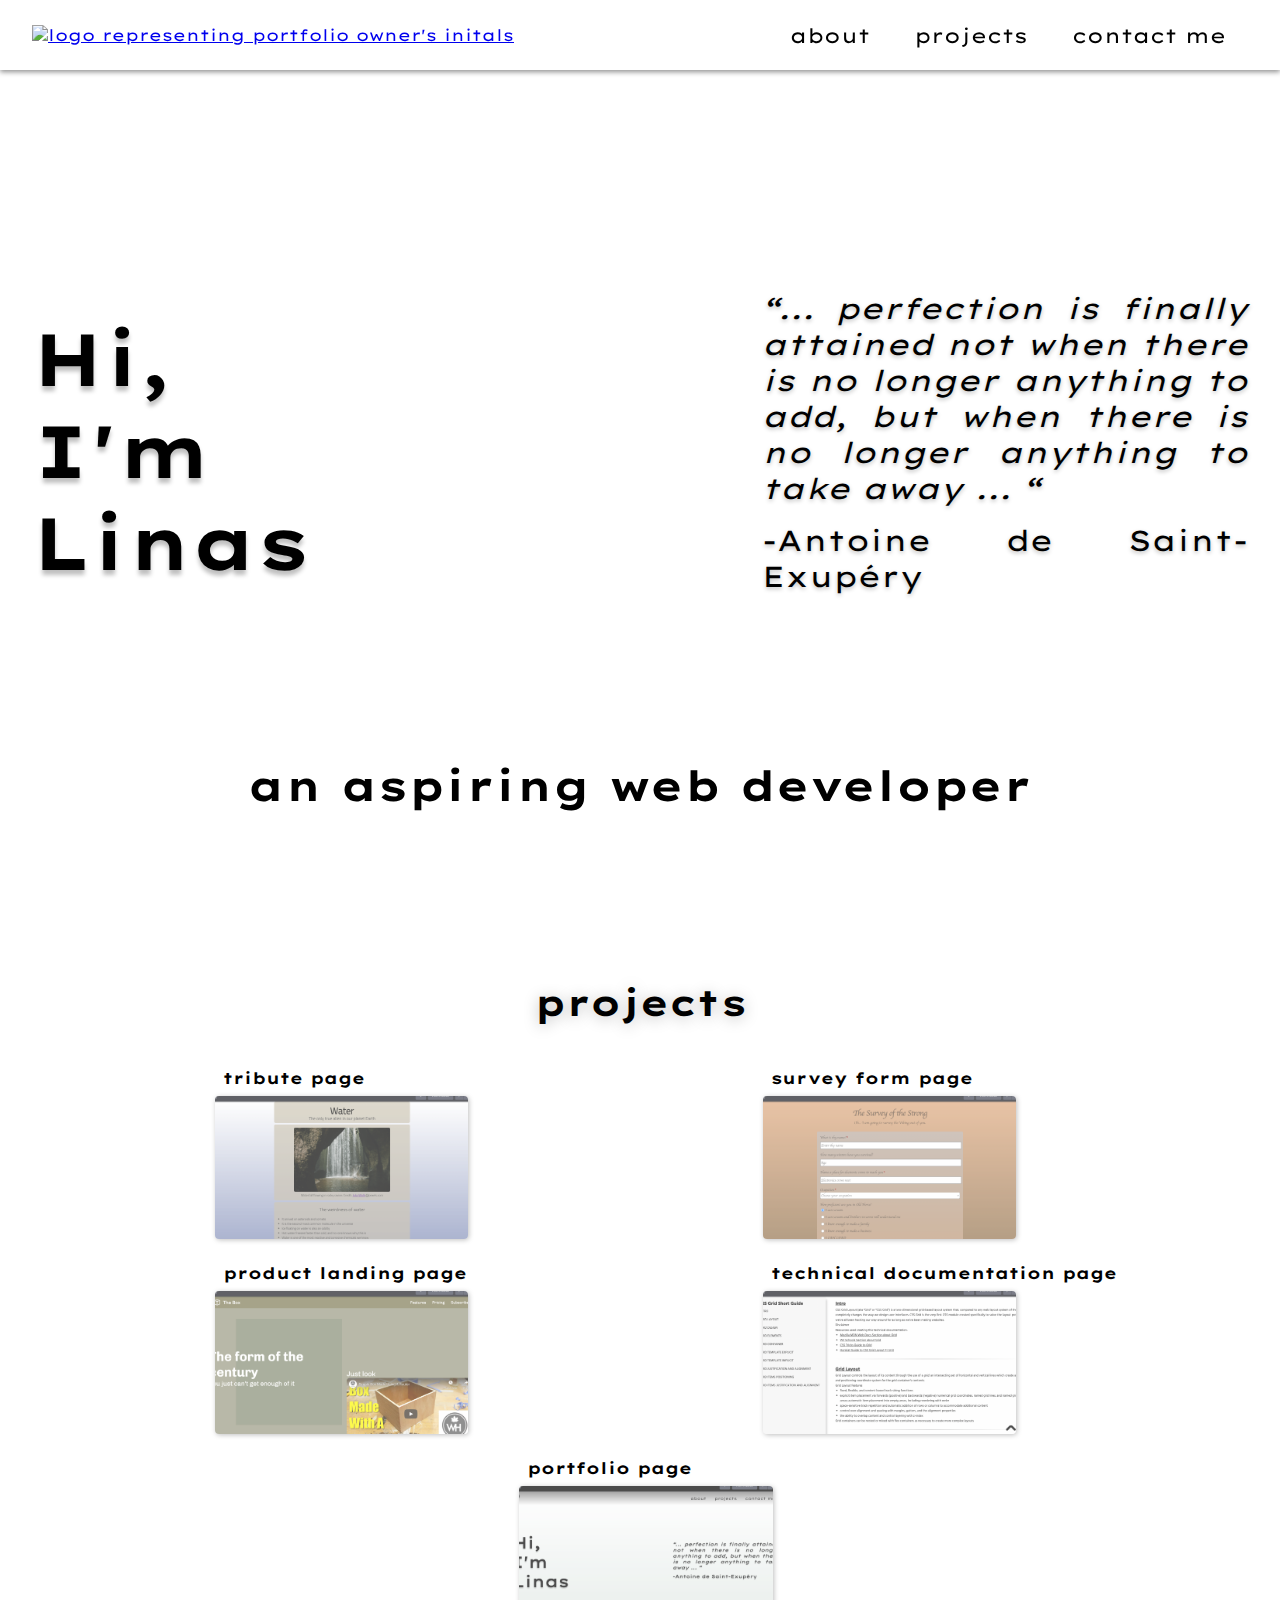
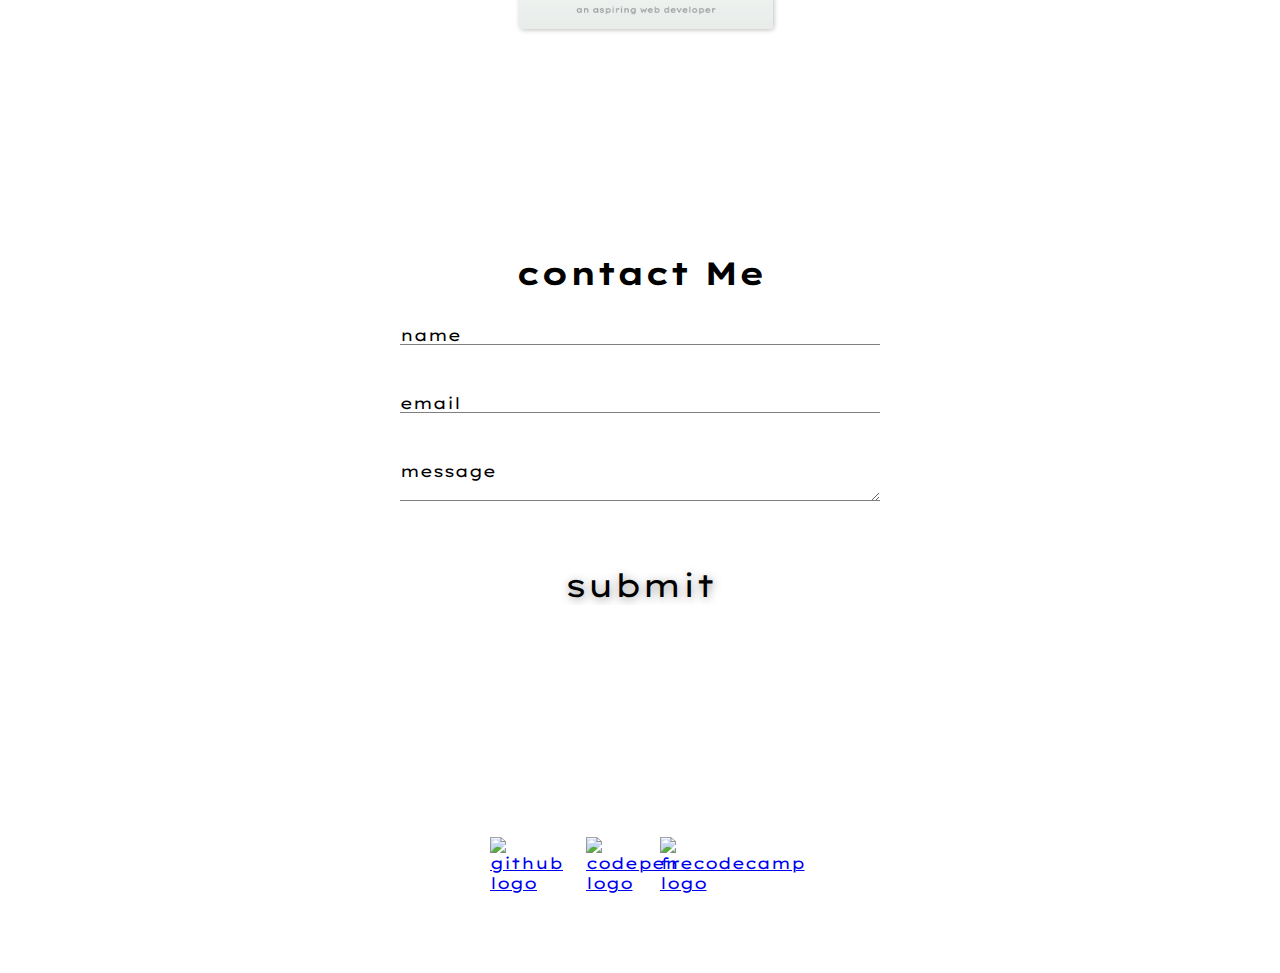
==== commit db902c17: "Fix social links transition" ====
--- a/RWD/portfolio/index.html
+++ b/RWD/portfolio/index.html
@@ -177,21 +177,26 @@
                 <div class="profileWrapper">
                     <div class="profileGroup">
                         <a class="profileLink" href="https://github.com/paulauskas-linas" id="profile-link"   target="_blank">
-                            <img class="profileImage" src="https://gist.githubusercontent.com/paulauskas-linas/5634d9c485f2d5670aab310d127ba085/raw/3737ef88d2c002b6579de37f0a1c89c19afa527b/GitHub-icon.svg" alt="github logo">
-                            <p class="profileText">github profile</p>
-                        </a>
-                    </div>
-                    <div class="profileGroup">
+                            <img class="profileImage" src="https://gist.githubusercontent.com/paulauskas-linas/5634d9c485f2d5670aab310d127ba085/raw/3737ef88d2c002b6579de37f0a1c89c19afa527b/GitHub-icon.svg" alt="github logo"></a>
+                        <span class="profileText"><a href="https://github.com/paulauskas-linas" id="profile-link"   target="_blank">github profile</a>
+                        </span>
+                    </div>
+                    <div class="profileGroup ">
                         <a class="profileLink" href="https://codepen.io/paulauskas-linas" id="profile-link"  target="_blank">
                             <img class="profileImage" src="https://gist.githubusercontent.com/paulauskas-linas/2230ad0b1bdddcf3e721e39c43702c73/raw/d50d54a9859c410bb1374519d8cd5a1fb4202756/codepen-icon.svg" alt="codepen logo">
-                            <p class="profileText">codepen profile</p>
                         </a>
+                        <span class="profileText">
+                                <a href="https://codepen.io/paulauskas-linas" id="profile-link"  target="_blank">codepen profile</a>
+                        </span>
                     </div>
                     <div class="profileGroup">
                         <a class="profileLink" href="https://www.freecodecamp.org/paulauskas-linas" id="profile-link" target="_blank">
                             <img class="profileImage" src="https://gist.githubusercontent.com/paulauskas-linas/9cf923a3d4423e94ad4e49ca89dd5e96/raw/79f559b1fb07e5d4da1321f0769f44af40d49c2b/freecodecamp-icon.svg" alt="frecodecamp logo">
-                            <p class="profileText">freecodecamp profile</p>
                         </a>
+                            <span class="profileText">
+                                <a  href="https://www.freecodecamp.org/paulauskas-linas" id="profile-link" target="_blank">
+                                freecodecamp profile</a>
+                                </span>
                     </div>
                 </div>
             </footer>
--- a/RWD/portfolio/css/main.css
+++ b/RWD/portfolio/css/main.css
@@ -6,7 +6,7 @@
 html {scroll-behavior: smooth;
 font-size: 16px;}
 
-body { font-family: "Lexend Mega", sans-serif; font-size: 1rem;}
+body { font-family: "Lexend Mega", sans-serif; font-size: 1rem; overflow-x: hidden;} 
 
 .debug { border: 10px solid red;}
 
@@ -40,6 +40,9 @@
     font-feature-settings: 'liga';
   }
 /* Global End */
+main {
+    overflow-x: hidden;
+}
 
 /* HEADER MAGIC START */
 .headerBar {
@@ -49,7 +52,8 @@
     height: 70px; /* 100 px - 1920 res */
     width: 100%;
     padding: 0 2rem;
-    background-image: linear-gradient(to bottom, rgb(128, 128, 128, 1), rgb(128, 128, 128, 0.0));
+    background-color: white;
+    box-shadow: 0px 2px 5px rgba(0, 0, 0, 0.438);
     
 }
 nav {
@@ -84,7 +88,7 @@
     width: 0;
 }
 .underLine::before {
-    transition: width 0.3s ease-out
+    transition: width 0.5s ease-out
 }
 .navListItem:hover ~ .underLine::before {
     width: 100%;
@@ -448,7 +452,7 @@
     padding-left: 1rem;
     place-self: center;
     visibility: hidden;
-    transition: all .5s ease-in-out;
+    transition: all .5s ease-out;
 }
 .projectsItem-Image:hover + .projectsItem-Desc {
     visibility: visible;
@@ -783,17 +787,11 @@
     font-family: inherit;
     font-size: 1rem;
     width: 100%;
-    /* height: 1.5rem; */
-    /* margin-top: 1rem; */
-    /* margin-bottom: 1rem; */
-    /* padding-bottom: 1rem; */
     border: 0;
     outline: none;
     resize: vertical;
-    /* border-bottom: 1px solid grey; */
     background-color: transparent;
 }
-
 .inputElements::placeholder {
     opacity: 0;
 }
@@ -807,6 +805,14 @@
 
 .inputElements:focus ~ .labelElements {
     top: -1.25rem;
+}
+.inputElements:valid ~ .labelElements {
+    top: -1.25rem;
+}
+.inputElements:not(:placeholder-shown) ~ .labelElements {
+    top: -1.25rem;
+    transform: scale(0.75);
+    color: dimgray;
 }
 
 .borderLine {
@@ -827,10 +833,16 @@
     width: 0;
 }
 .borderLine::before {
-    transition: width 0.3s ease-out
+    transition: width 0.5s ease-out
 }
 
 .inputElements:focus ~ .borderLine::before {
+    width: 100%;
+}
+.inputElements:valid ~ .borderLine::before {
+    width: 100%;
+}
+.inputElements:not(:placeholder-shown) ~ .borderLine::before {
     width: 100%;
 }
 
@@ -838,6 +850,7 @@
     font-size: 2rem;
     font-family: inherit;
     text-shadow: 1px 2px 10px rgb(151, 151, 151);
+    letter-spacing: normal;
     height: 2.5rem;
     width: 60%;
     align-self: center;
@@ -845,13 +858,13 @@
     margin-bottom: 1rem;
     border: 0;
     background-color: transparent;
-    transition: all 0.6s ease-out;
+    transition: all 0.8s ease-out;
     
 }
 
 .submitButton:hover {
     cursor: pointer;
-    transform: translate(0, -1rem) ;
+    letter-spacing: 0.25rem;
 }
 
 /* FOOTER MAGIC */
@@ -863,53 +876,59 @@
     width: 100vw;
     display: flex;
     flex-direction: row;
+    justify-content: center;
 }
 .profileWrapper {
     display: flex;
+    padding-bottom: 5rem;
+}
+
+.profileGroup {
+    will-change: width;
+    display: flex;
     flex-direction: row;
-    justify-content: space-around;
-    margin: auto;
-    padding-bottom: 5rem;
-    width: 30rem;
-}
-
-.profileGroup {
-    display: flex;
     justify-content: center;
-    align-content: center;
-    width: 10%;
+    align-content: flex-start;
+    width: 100px;
     height: 100%;
+    transition: width 0.8s ease-out 0s;
 }
 .profileLink {
-    position: relative;
-    width: 100%;
     height: 100%;
+}
+.profileImage {
+    width: 3rem;
+    margin-right: 1rem;
+    transition: width 0.8s ease-out 0s;
+}
+
+.profileText {
+    will-change: width;
+    width: 0px;
+    overflow: hidden;
+    transition: width 0.8s ease-out 0s;
+}
+
+.profileText a {
+    text-decoration: none;
+    text-align: center;
+    width: 100%;
+    height: 100%;
+    overflow: hidden;
     color: black;
-}
-.profileImage {
-    position: absolute;
-    top: 0;
-    left: 0;
-    transition: all 0.3s ease-out;
-}
-
-.profileText {
-    position: absolute;
-    visibility: hidden;
-    transition: all 0.3s ease-in-out;
-    -webkit-font-smoothing: antialiased;
+    transition: width 0.8s ease-out 0s;
 }
 
 @media (any-hover: hover) {
+    .profileGroup:hover {
+        width: 14rem;
+        justify-content: start;
+        align-items: flex-start;
+    }
     .profileGroup:hover .profileText {
-        visibility: visible;
-    }
-
-    .profileGroup:hover .profileImage {
-        position: absolute;
-        transform: scale(0.8);
-        top: -2.5rem;
-        overflow: visible;
-        left: -2.5rem;
+        width: -webkit-max-content;
+        width: max-content;
+        padding: 0 0.25rem;
+        /* overflow: visible; */
     }
 }